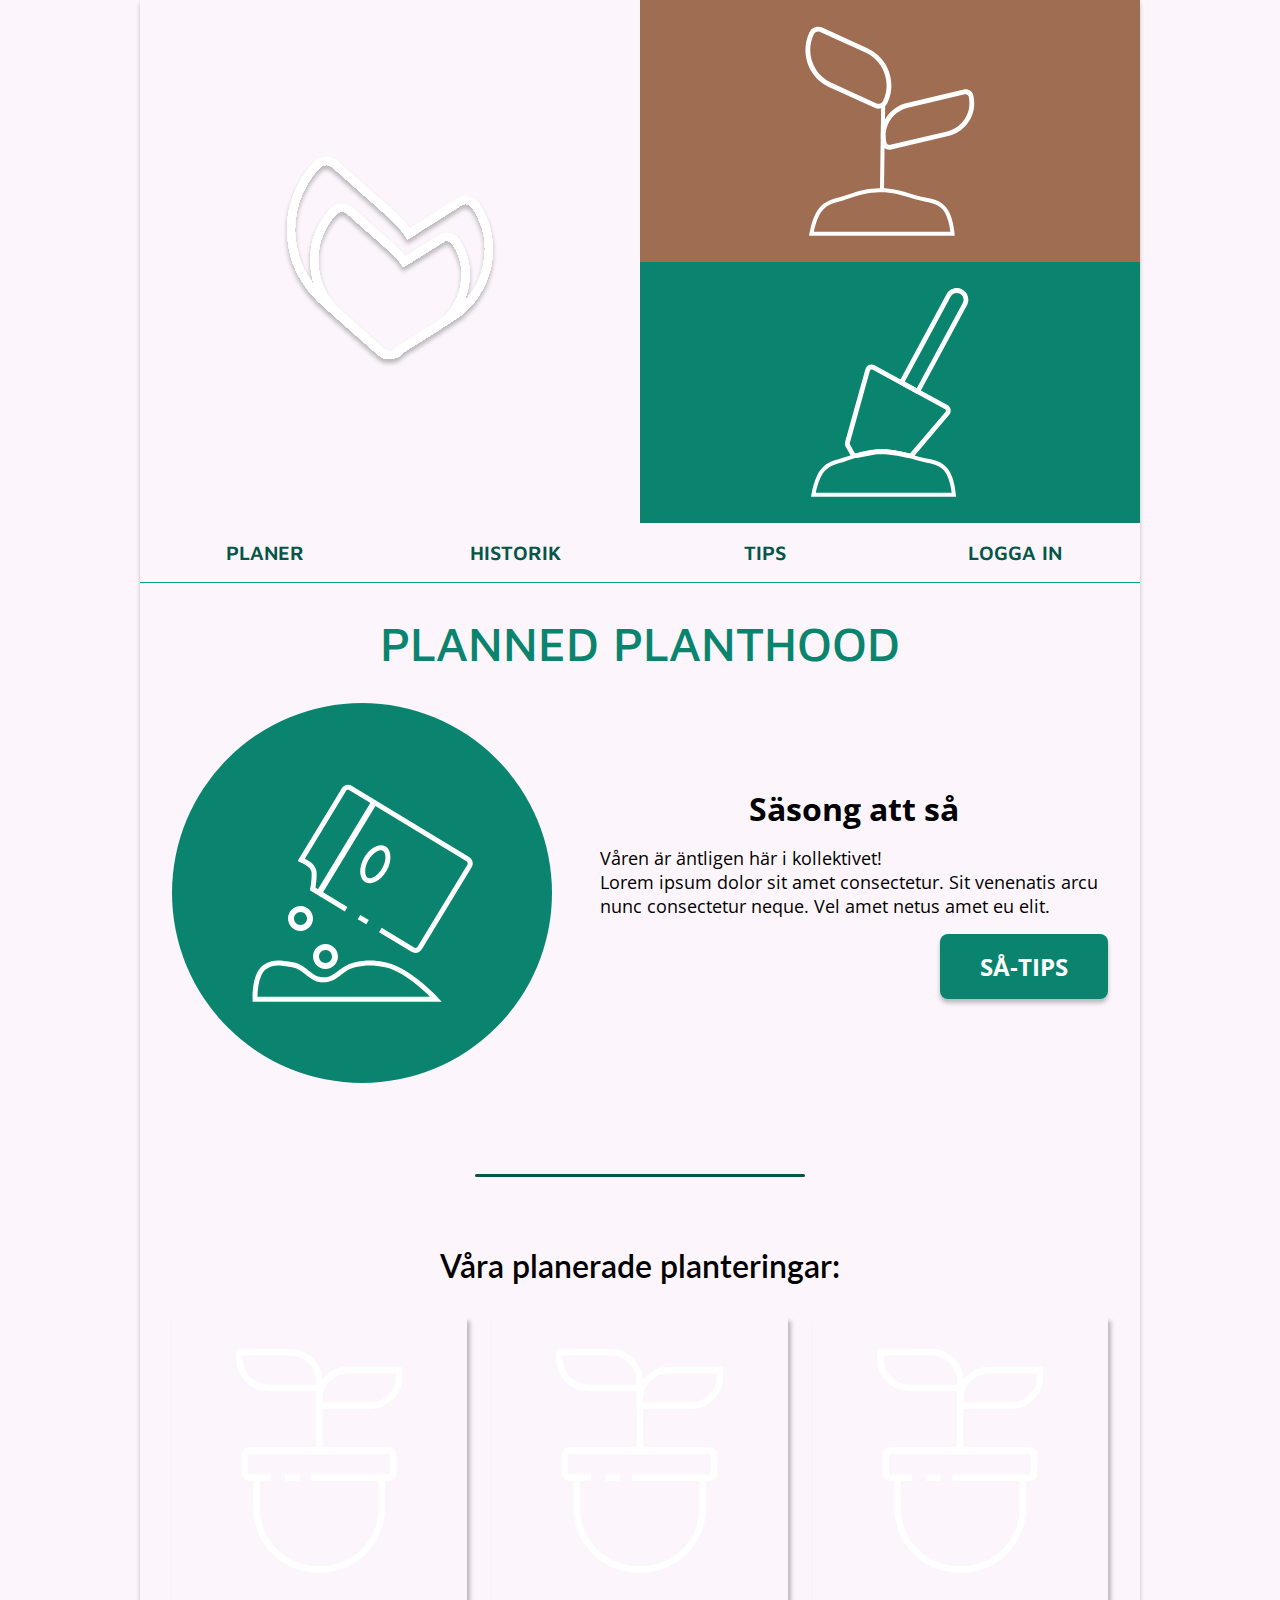
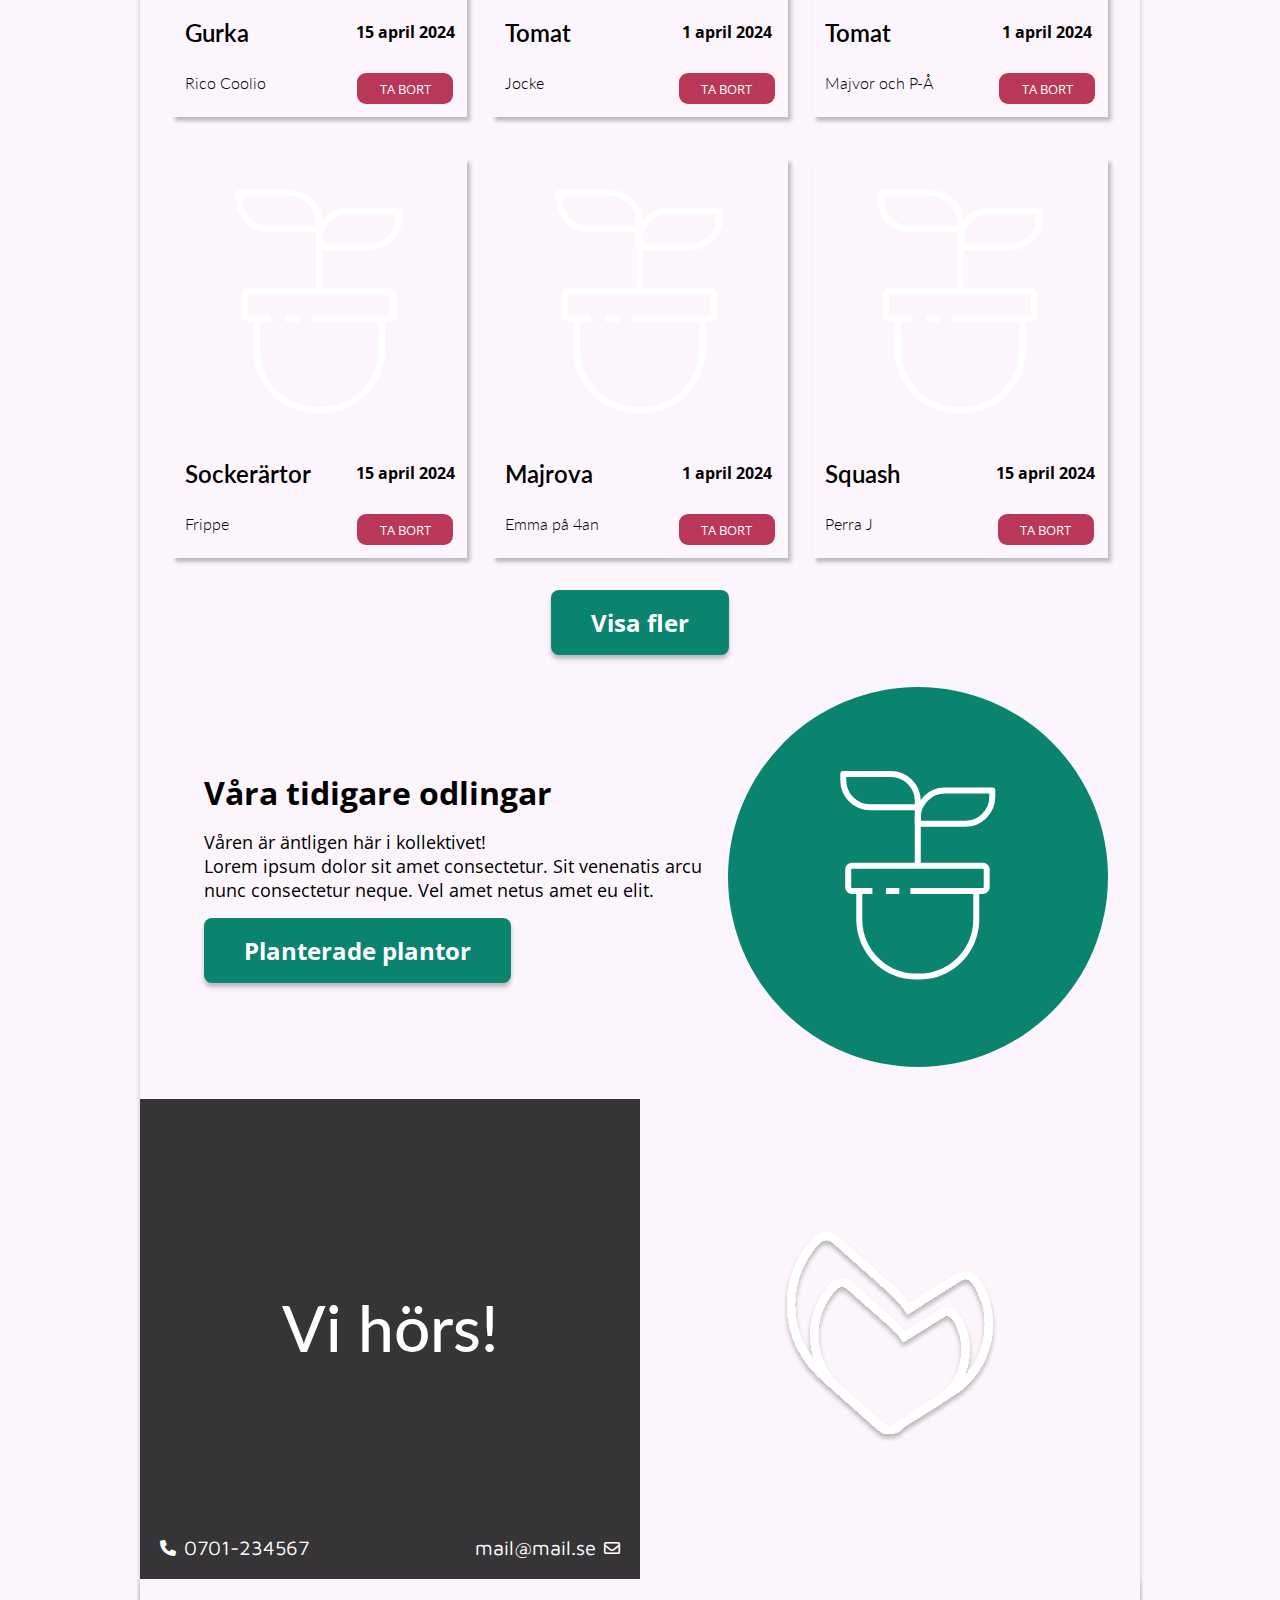
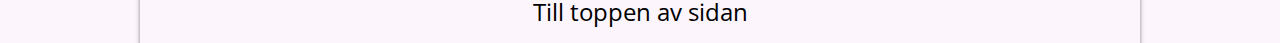
==== index.html @ 0d84484c "work done 12 nov" ====
<!DOCTYPE html>
<html lang="sv">
  <head>
    <meta charset="UTF-8" />
    <meta name="viewport" content="width=device-width, initial-scale=1.0" />
    <link rel="stylesheet" href="style.css">
    <link href="https://cdnjs.cloudflare.com/ajax/libs/font-awesome/6.0.0-beta3/css/all.min.css" rel="stylesheet">
    <link rel="preconnect" href="https://fonts.googleapis.com">
    <link rel="preconnect" href="https://fonts.gstatic.com" crossorigin>
    <link href="https://fonts.googleapis.com/css2?family=Maven+Pro:wght@400..900&family=Open+Sans:ital,wght@0,300..800;1,300..800&family=Roboto+Slab:wght@100..900&display=swap" rel="stylesheet">
    <title>Planned Planthood</title>
  </head>
  <body>
    <div class="wrapper">
      <header class="header">
        <figure class="header-img">
          <img src="assets/plannedplanthoodlogo.svg " alt="hjärta logo">
        </figure>
        <figure class="box-top">
          <img src="assets/seedling.svg" alt="planta logo">
        </figure>
        <figure class="box-bottom">
          <img src="assets/spade.svg" alt="Spade">
        </figure>
      </header>
      <nav class="navigation-menu">
        <a href="#">PLANER</a>
        <a href="#">HISTORIK</a>
        <a href="#">TIPS</a>
        <a href="#">LOGGA IN</a>
    </nav>
      <main class="main">
        <h1 class="main-h1">PLANNED PLANTHOOD</h1>
        <section class="top-main-box">
          <section class="circle-main">
            <figure class="top-main-figure">
              <img src="/assets/seedpackage.svg" alt="Frö paket">
            </figure>
          </section>
        <section class="top-main-text">
          <h2>Säsong att så</h2>
            <p>Våren är äntligen här i kollektivet!<br>
            Lorem ipsum dolor sit amet consectetur. Sit venenatis arcu nunc consectetur neque. Vel amet netus amet eu elit.</p>
            <button class="så-tips-btn">SÅ-TIPS</button>
        </section>
        </section>
        <hr>
        <h2>Våra planerade planteringar:</h2>
        <section class="grid-section">
          <figure class="grid-view-1">
            <figure class="plant-1">
              <img src="assets/plant.svg" alt="Gurka">
            </figure>
            <section class="text-container">
            <h3>Gurka</h3>
            <h4>15 april 2024</h4>
            <p>Rico Coolio</p>
            <button class="ta-bort-btn">TA BORT</button>
          </section>
          </figure>
          <figure class="grid-view-2">
            <figure class="plant-2">
              <img src="assets/plant.svg" alt="Tomater">
            </figure>
            <section class="text-container">
            <h3>Tomat</h3>
            <h4>1 april 2024</h4>
            <p>Jocke</p>
            <button class="ta-bort-btn">TA BORT</button>
            </section>
          </figure>
          <figure class="grid-view-3">
            <figure class="plant-3">
              <img src="assets/plant.svg" alt="Tomater">
            </figure>
            <section class="text-container">
            <h3>Tomat</h3>
            <h4>1 april 2024</h4>
            <p>Majvor och P-Å</p>
            <button class="ta-bort-btn">TA BORT</button>
            </section>
          </figure>
          <figure class="grid-view-4">
            <figure class="plant-4">
              <img src="assets/plant.svg" alt="Sockerärta">
            </figure>
            <section class="text-container">
            <h3>Sockerärtor</h3>
            <h4>15 april 2024</h4>
            <p>Frippe</p>
            <button class="ta-bort-btn">TA BORT</button>
            </section>
          </figure>
          <figure class="grid-view-5">
            <figure class="plant-5">
              <img src="assets/plant.svg" alt="Majrova">
            </figure>
            <section class="text-container">
            <h3>Majrova</h3>
            <h4>1 april 2024</h4>
            <p>Emma på 4an</p>
            <button class="ta-bort-btn">TA BORT</button>
            </section>
          </figure>
          <figure class="grid-view-6">
            <figure class="plant-6">
              <img src="assets/plant.svg" alt="Squash">
            </figure>
            <section class="text-container">
            <h3>Squash</h3>
            <h4>15 april 2024</h4>
            <p>Perra J</p>
            <button class="ta-bort-btn">TA BORT</button>
            </section>
          </figure>
        </section>
        <section class="show-more">
          <button class="visa-fler-btn">Visa fler</button>
        </section>
        <section class="bottom-main-box">
          <section class="bottom-main-text">
            <h2>Våra tidigare odlingar</h2>
              <p>Våren är äntligen här i kollektivet!<br>
              Lorem ipsum dolor sit amet consectetur. Sit venenatis arcu nunc consectetur neque. Vel amet netus amet eu elit.</p>
              <button class="planterade-plantor-btn">Planterade plantor</button>
          </section>
          <section class="circle-main">
            <figure class="bottom-main-figure">
              <img src="/assets/plant.svg" alt="Plant">
            </figure>
          </section>

        </section>
          <footer class="footer">
            <section class="footer-img">
              <article class="footer-left">
                <h2>Vi hörs!</h2>
                <article class="contact">
                <figure class="phone">
                  <i class="fa-solid fa-phone" style="color: #ffffff;"></i>
                  <p>0701-234567</p>
                </figure>
                <figure class="mail">
                <p>mail@mail.se</p>
                <i class="fa-regular fa-envelope"></i>
              </figure>
            </article>
            </article>
              <article class="footer-right">
                <img src="assets/plannedplanthoodlogo.svg" alt="Logotyp">
              </article>
            </section>
            <section class="footer-navigation">
              <a href="#">Till toppen av sidan</a>
            </section>
          </footer>
    </main>

    </div>
  </body>
</html>
---- style.css ----
@import url('https://fonts.googleapis.com/css2?family=Maven+Pro:wght@400..900&display=swap');
@import url('https://fonts.googleapis.com/css2?family=Maven+Pro:wght@400..900&family=Open+Sans:ital,wght@0,300..800;1,300..800&display=swap');
@import url('https://fonts.googleapis.com/css2?family=Lato:ital,wght@0,100;0,300;0,400;0,700;0,900;1,100;1,300;1,400;1,700;1,900&display=swap');

* {
    box-sizing: border-box;
    margin: 0;
    padding: 0;
}

body {
    background-color: #FCF6FC;
    height: 100vh;
    display: flex;
    justify-content: center;
    align-items: flex-start;

    /* border: 1px solid black; */
}

.wrapper {
    max-width: 1000px;
    width: 100%;
    box-shadow: 0px 4px 4px 0px #00000040;

    /* border: 2px solid blue; */
}

.header {
    display: grid;
    width: 100%;
    grid-template-columns: repeat(2, 1fr);
    grid-template-rows: auto auto;

    .box-bottom, .box-top, .header-img{
        display: flex;
        align-items: center;
        justify-content: center;
    }

    .header-img {
        background-image: url('https://images.unsplash.com/photo-1615671524701-9c3dde8fdaa0?q=80&w=2000&auto=format&fit=crop&ixlib=rb-4.0.3&ixid=M3wxMjA3fDB8MHxwaG90by1wYWdlfHx8fGVufDB8fHx8fA%3D%3D');
        background-size: cover;
        background-position: center;
        background-repeat: no-repeat;
        grid-column: 1/2;
        grid-row: 1/3;
    }
    .box-top {
        background-color: #9E6D52;
        grid-column: 2 / 3;
        grid-row: 1 / 2;

    }

    .box-bottom {
        background-color: #0A846E;
        grid-column: 2 / 3;
        grid-row: 2 / 3;
    }
    .box-top img, .box-bottom img{
        height: 80%;
    }

}

/* NAVIGATION MENY */
.navigation-menu {
    display: flex;
    list-style-type: none;
    font-family: 'Maven Pro', sans-serif;
    color: #055647;
    border-bottom: 1px solid #0f9e84;
    height: 3.75rem;
    align-items: center;
    font-size: 1.25rem;
    font-weight: 600;

    a {
        text-decoration: none;
        color: inherit;
        line-height: 3.75rem;
        text-align: center;
        width: 25%;
    }

    a:hover {
        background-color: #0f9e84;
        color: white;
    }

}



/* *****MAIN***** */

.main-h1{
    font-family: "Maven Pro", sans-serif;
    font-weight: 500;
    margin-top: 2rem;
    color: #0A846E;
    font-size: 3rem;
    text-align: center;
}

/* wrapper runt cirkel o text */
.top-main-box{
    margin: 2rem;
    width: auto;
    display: grid;
    grid-template-columns: 1fr 3fr;
    align-items: center;
    gap:1rem;
    max-width: 95%;

}

/* cirkel i main */
.circle-main{
    display: flex;
    align-items: center;
    justify-content: center;
    width: 380px;
    height: 380px;
    border-radius: 50%;
    background-color: #0A846E;
    overflow: hidden;
}

/* logo i cirkel */
.top-main-figure{
    height: 100%;
    display: flex;
    justify-content: center;
    align-items: center;
    width: 180px;
    height:auto;
}

/* text ruta i main */
.top-main-text{
    gap:1rem;
    margin-left: 2rem;
    display: flex;
    flex-direction: column;
    justify-content: center;
}

/* h2 text */
.top-main-text h2{
    font-size: 2rem;
    font-weight: 700;
    font-family: "Open Sans", sans-serif;
}

/* p text */
.top-main-text p{
    font-size: 1.1rem;
    font-family: "Open Sans", sans-serif;
}

/* knapp */
.så-tips-btn{
    font-family: "Open Sans", sans-serif;
    background-color: #0A846E;
    color: white;
    padding: 1rem 2.5rem;
    border-radius: 8px;
    border: none;
    font-size: 1.5rem;
    font-weight: 700;
    cursor: pointer;
    align-self: flex-end;
    box-shadow: 0px 4px 4px 0px #00000040;
}

.grid-section {
    display: grid;
    justify-content: center;
    grid-template-columns: repeat(3, 1fr);
    row-gap: 41px;
    column-gap: 25px;
    grid-template-rows: auto auto;
    padding: 2rem;

}

h2 {
    grid-column: 2/4;
    font-family: 'Lato', sans-serif;
    font-size: 2rem;
    font-weight: 600;
    text-align: center;
}

.grid-view-1, .grid-view-4 {
    grid-column: 1/2;
    display: flex;
    flex-direction: column;
    box-shadow: 3px 4px 4px 0px #00000040;
    height: 25rem;
}

.grid-view-2, .grid-view-5 {
    grid-column: 2/3;
    display: flex;
    flex-direction: column;
    box-shadow: 3px 4px 4px 0px #00000040;
    height: 25rem;
}

.grid-view-3, .grid-view-6 {
    grid-column: 3/4;
    display: flex;
    flex-direction: column;
    box-shadow: 3px 4px 4px 0px #00000040;
    height: 25rem;
}

.ta-bort-btn{
    background-color: #B93857;
    color: white;
    padding: .1rem .4rem;
    border-radius: 9px;
    border: none;
    margin:.8rem .8rem ;
}

.text-container {
    display: grid;
    grid-template-columns: 1fr 1fr;
    grid-template-rows: repeat(2, 1fr);


    h3 {
        font-family: 'Lato', sans-serif;
        font-size: 1.5rem;
        font-weight: 600;
        grid-column: 1/2;
        grid-row: 1;
        align-self: center;
        margin:.8rem .8rem;
        margin-right: 0;
    }

    p {
        font-family: 'Lato', sans-serif;
        font-size: 1rem;
        font-weight: 300;
        grid-column: 1/3;
        grid-row: 2;
        margin:.8rem .8rem;
        margin-right: 0;
    }

    h4 {
        grid-column: 3;
        grid-row: 1;
        font-family: 'Open Sans', sans-serif;
        font-size: 1rem;
        font-weight: bold;
        text-align: center;
        align-self: center;
        margin:.8rem .8rem ;

    }

    button {
        grid-column: 3;
        font-family: 'Open Sans', sans-serif;
        padding: 0.4rem 1.4rem;
        justify-self: center;
    }
}


.plant-1 {
    background-image: url(https://images.unsplash.com/photo-1518568403628-df55701ade9e?q=80&w=2940&auto=format&fit=crop&ixlib=rb-4.0.3&ixid=M3wxMjA3fDB8MHxwaG90by1wYWdlfHx8fGVufDB8fHx8fA%3D%3D);
    background-size: cover;
    background-position: center;
    background-repeat: no-repeat;
    height: 25rem;
    display: flex;
    align-items: center;
    justify-content: center;

    img {
        width: auto;
        height: 14rem;
    }
}

.plant-2 {
    background-image: url(https://images.unsplash.com/photo-1596199050105-6d5d32222916?q=80&w=2639&auto=format&fit=crop&ixlib=rb-4.0.3&ixid=M3wxMjA3fDB8MHxwaG90by1wYWdlfHx8fGVufDB8fHx8fA%3D%3D);
    background-size: cover;
    background-position: center;
    background-repeat: no-repeat;
    height: 25rem;
    display: flex;
    align-items: center;
    justify-content: center;

    img {
        width: auto;
        height: 14rem;
    }
}
.plant-3 {
    background-image: url(https://images.unsplash.com/photo-1565698228480-eec300c9679b?q=80&w=2806&auto=format&fit=crop&ixlib=rb-4.0.3&ixid=M3wxMjA3fDB8MHxwaG90by1wYWdlfHx8fGVufDB8fHx8fA%3D%3D);
    background-size: cover;
    background-position: center;
    background-repeat: no-repeat;
    height: 25rem;
    display: flex;
    align-items: center;
    justify-content: center;

    img {
        width: auto;
        height: 14rem;
    }
}
.plant-4 {
    background-image: url(https://images.unsplash.com/photo-1687878269804-63e8b50e3ddc?q=80&w=2940&auto=format&fit=crop&ixlib=rb-4.0.3&ixid=M3wxMjA3fDB8MHxwaG90by1wYWdlfHx8fGVufDB8fHx8fA%3D%3D);
    background-size: cover;
    background-position: center;
    background-repeat: no-repeat;
    height: 25rem;
    display: flex;
    align-items: center;
    justify-content: center;

    img {
        width: auto;
        height: 14rem;
    }
}
.plant-5 {
    background-image: url(https://images.unsplash.com/photo-1555447740-03e40562af94?q=80&w=2787&auto=format&fit=crop&ixlib=rb-4.0.3&ixid=M3wxMjA3fDB8MHxwaG90by1wYWdlfHx8fGVufDB8fHx8fA%3D%3D);
    background-size: cover;
    background-position: center;
    background-repeat: no-repeat;
    height: 25rem;
    display: flex;
    align-items: center;
    justify-content: center;

    img {
        width: auto;
        height: 14rem;
    }
}
.plant-6 {
    background-image: url(https://images.unsplash.com/photo-1627989230968-d0b8e2d1a398?q=80&w=2962&auto=format&fit=crop&ixlib=rb-4.0.3&ixid=M3wxMjA3fDB8MHxwaG90by1wYWdlfHx8fGVufDB8fHx8fA%3D%3D);
    background-size: cover;
    background-position: center;
    background-repeat: no-repeat;
    height: 25rem;
    display: flex;
    align-items: center;
    justify-content: center;

    img {
        width: auto;
        height: 14rem;
    }
}

.bottom-main-box{
    margin: 2rem;
    width: auto;
    display: grid;
    grid-template-columns: 3fr 1fr;
    align-items: center;
    gap:1rem;
    max-width: 95%;
}

.bottom-main-box > * {
    order: -1;
}

/* text ruta i main */
.bottom-main-text{
    gap:1rem;
    margin-left: 2rem;
    display: flex;
    flex-direction: column;
}

.planterade-plantor-btn {
        font-family: "Open Sans", sans-serif;
        background-color: #0A846E;
        color: white;
        padding: 1rem 2.5rem;
        border-radius: 8px;
        border: none;
        font-size: 1.5rem;
        font-weight: 700;
        cursor: pointer;
        align-self: flex-end;
        box-shadow: 0px 4px 4px 0px #00000040;
        align-self: flex-start;
}

/* h2 text */
.bottom-main-text h2{
    font-size: 2rem;
    font-weight: 700;
    font-family: "Open Sans", sans-serif;
    align-self: flex-start;
}

/* p text */
.bottom-main-text p{
    font-size: 1.1rem;
    font-family: "Open Sans", sans-serif;
}

hr {
    border: none;
    border-top: 3px solid #055647;
    width: 33%;
    margin: 91px auto 69px auto;
    border-radius: 999999px;
}

.visa-fler-btn {
    font-family: "Open Sans", sans-serif;
    background-color: #0A846E;
    color: white;
    padding: 1rem 2.5rem;
    border-radius: 8px;
    border: none;
    font-size: 1.5rem;
    font-weight: 700;
    cursor: pointer;
    box-shadow: 0px 4px 4px 0px #00000040;
}

.show-more {
    display: flex;
    justify-content: center;
}


/* ***FOOTER*** */


.footer-img {
    color: white;
    background-image: url('https://images.unsplash.com/photo-1586281010691-f9da4be5b1f7?q=80&w=2787&auto=format&fit=crop&ixlib=rb-4.0.3&ixid=M3wxMjA3fDB8MHxwaG90by1wYWdlfHx8fGVufDB8fHx8fA%3D%3D');
    background-size: cover;
    background-position: center;
    background-repeat: no-repeat;
    display: grid;
    grid-template-columns: 1fr 1fr;
    height: 30rem;
}

.footer-left {
    display: flex;
    flex-direction: column;
    align-items: center;
    justify-content: center;

    background-color: rgba(0, 0, 0, 0.79);
    padding: 20px;
    position: relative;
    font-family: 'Maven Pro';
}

.footer-left h2 {
    margin: 0;
    flex-grow: 1;
    display: flex;
    align-items: center;
    font-size: 64px;
    font-weight: 500;
    line-height: 75.2px;
}

.contact {
    display: flex;
    justify-content: space-between;
    gap: 8px;
    width: 100%;
    margin-top: auto;
}

.phone, .mail {
    display: flex;
    align-items: center;
    gap: 8px;
}

.phone i, .mail i {
    font-size: 1em;
    color: #ffffff;
}

.phone p, .mail p {
    margin: 0;
    font-size: 20px;
    font-weight: 400;
    color: #ffffff;
}

.footer-right {
    align-self: center;
    justify-self: center;
}

footer a {
    text-decoration: none;
    color: inherit;
    display: flex;
    justify-content: center;
    align-items: center;
    height: 4rem;
    font-size: 24px;
    font-family: 'Open Sans';
}

.footer-navigation {
    box-shadow: 0px 4px 4px 0px #00000040;
}



/* Allt är Nikkis fel */
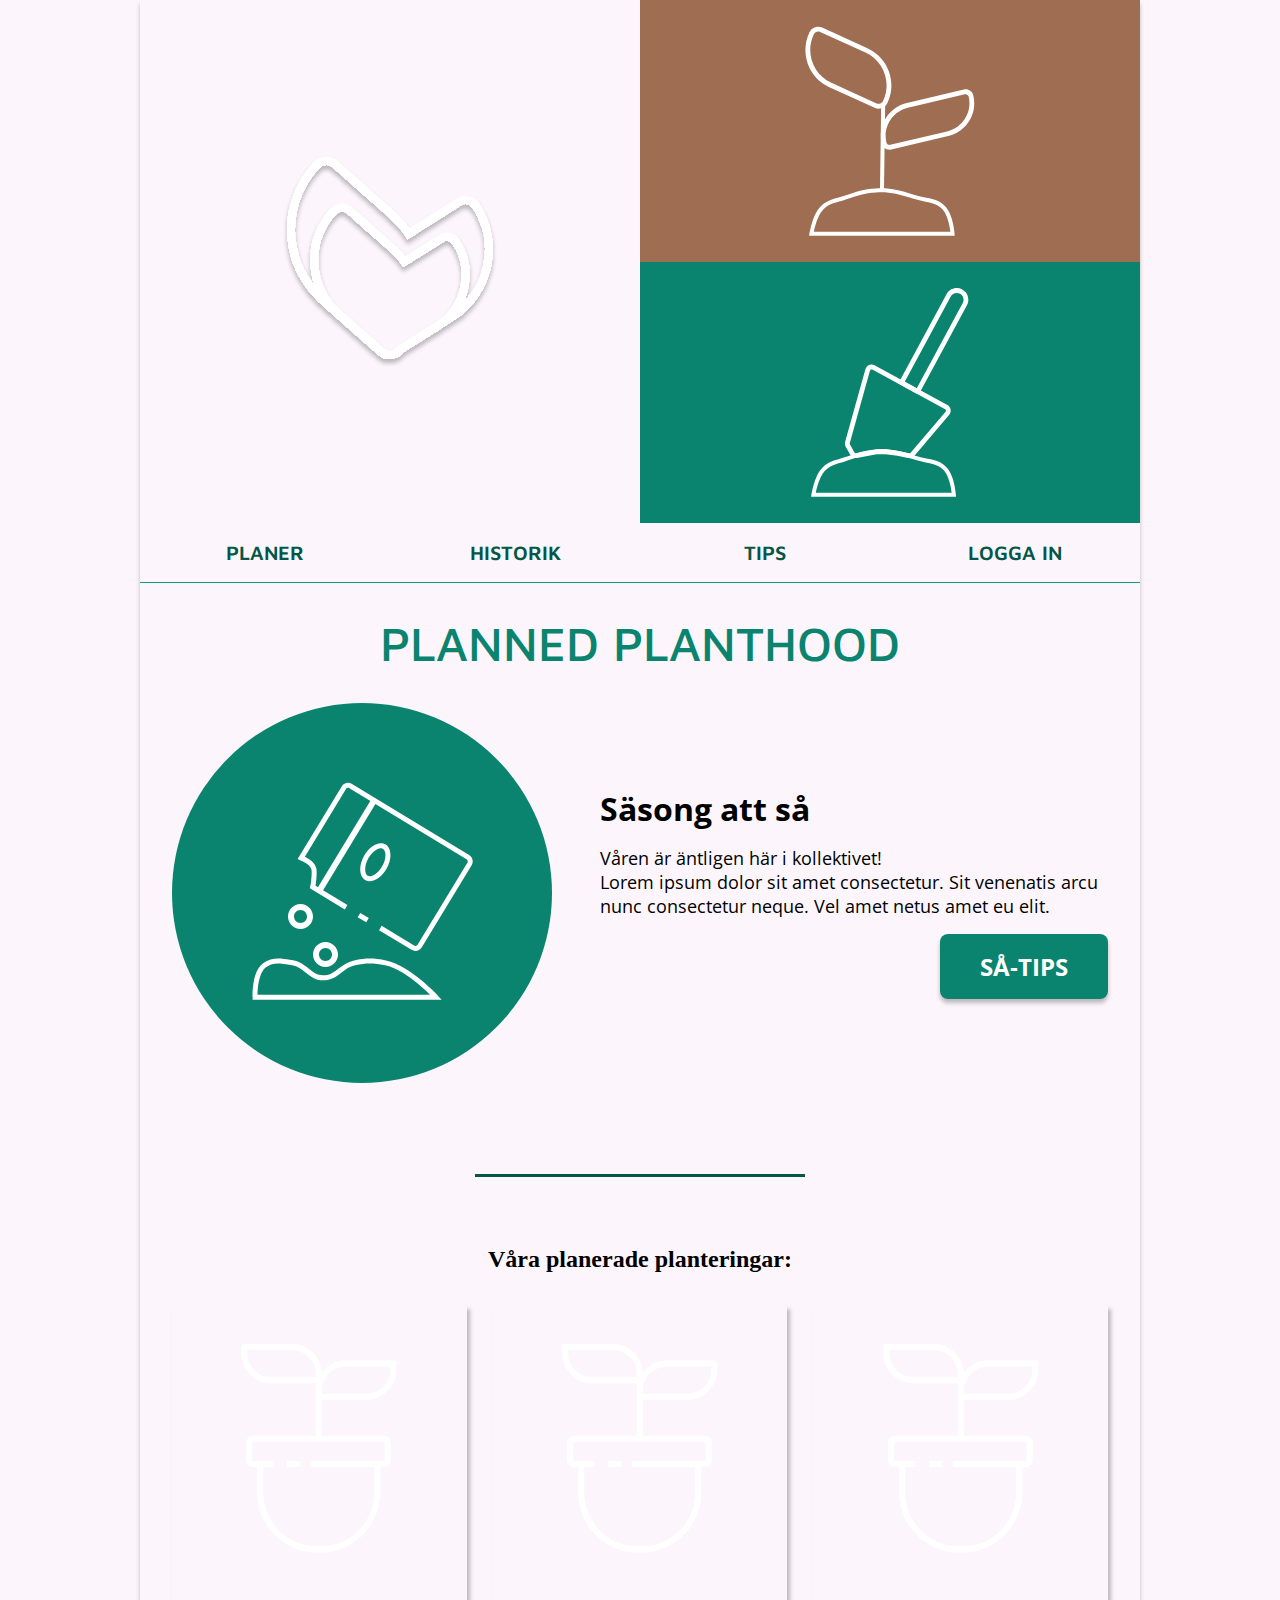
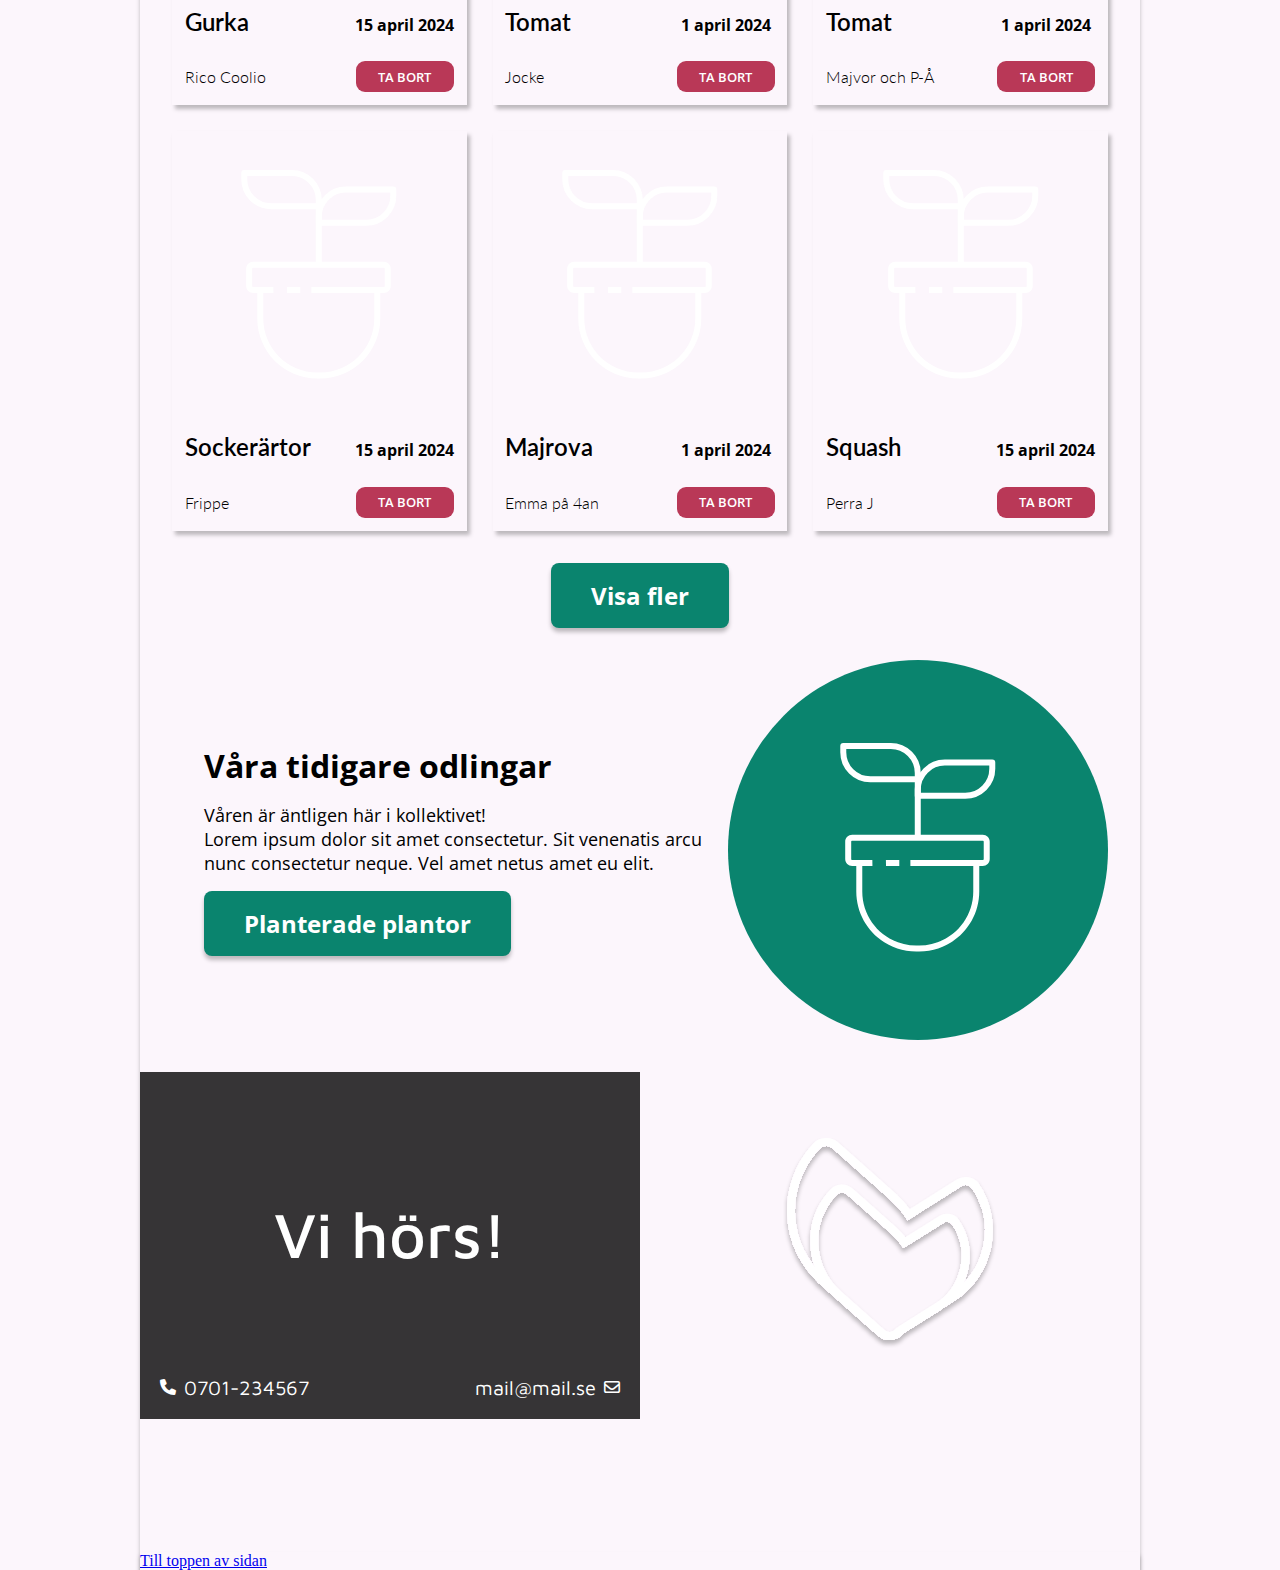
==== commit d61e5d80: "d" ====
--- a/index.html
+++ b/index.html
@@ -150,10 +150,10 @@
                 <img src="assets/plannedplanthoodlogo.svg" alt="Logotyp">
               </article>
             </section>
-            <section class="footer-navigation">
-              <a href="#">Till toppen av sidan</a>
-            </section>
           </footer>
+          <section class="footer-navigation">
+            <a href="#">Till toppen av sidan</a>
+          </section>
     </main>
 
     </div>
--- a/style.css
+++ b/style.css
@@ -1,6 +1,4 @@
-@import url('https://fonts.googleapis.com/css2?family=Maven+Pro:wght@400..900&display=swap');
-@import url('https://fonts.googleapis.com/css2?family=Maven+Pro:wght@400..900&family=Open+Sans:ital,wght@0,300..800;1,300..800&display=swap');
-@import url('https://fonts.googleapis.com/css2?family=Lato:ital,wght@0,100;0,300;0,400;0,700;0,900;1,100;1,300;1,400;1,700;1,900&display=swap');
+@import url('https://fonts.googleapis.com/css2?family=Maven+Pro:wght@400..900&family=Open+Sans:ital,wght@0,300..800;1,300..800&family=Lato:ital,wght@0,100;0,300;0,400;0,700;0,900;1,100;1,300;1,400;1,700;1,900&display=swap');
 
 * {
     box-sizing: border-box;
@@ -14,22 +12,20 @@
     display: flex;
     justify-content: center;
     align-items: flex-start;
-
-    /* border: 1px solid black; */
 }
 
 .wrapper {
     max-width: 1000px;
     width: 100%;
     box-shadow: 0px 4px 4px 0px #00000040;
-
-    /* border: 2px solid blue; */
-}
+}
+
+/* ****** HEADER ****** */
 
 .header {
     display: grid;
     width: 100%;
-    grid-template-columns: repeat(2, 1fr);
+    grid-template-columns: 1fr 1fr;
     grid-template-rows: auto auto;
 
     .box-bottom, .box-top, .header-img{
@@ -43,31 +39,27 @@
         background-size: cover;
         background-position: center;
         background-repeat: no-repeat;
-        grid-column: 1/2;
+        grid-column: 1;
         grid-row: 1/3;
     }
     .box-top {
         background-color: #9E6D52;
-        grid-column: 2 / 3;
-        grid-row: 1 / 2;
-
+        grid-column: 2;
     }
 
     .box-bottom {
         background-color: #0A846E;
-        grid-column: 2 / 3;
-        grid-row: 2 / 3;
+        grid-column: 2;
     }
     .box-top img, .box-bottom img{
         height: 80%;
     }
-
-}
-
-/* NAVIGATION MENY */
+}
+
+/* ****** NAVIGATION MENY ****** */
 .navigation-menu {
     display: flex;
-    list-style-type: none;
+    list-style: none;
     font-family: 'Maven Pro', sans-serif;
     color: #055647;
     border-bottom: 1px solid #0f9e84;
@@ -75,6 +67,7 @@
     align-items: center;
     font-size: 1.25rem;
     font-weight: 600;
+    justify-content: space-around;
 
     a {
         text-decoration: none;
@@ -91,9 +84,7 @@
 
 }
 
-
-
-/* *****MAIN***** */
+/* ****** MAIN ****** */
 
 .main-h1{
     font-family: "Maven Pro", sans-serif;
@@ -105,19 +96,21 @@
 }
 
 /* wrapper runt cirkel o text */
-.top-main-box{
+.top-main-box, .bottom-main-box {
     margin: 2rem;
     width: auto;
     display: grid;
-    grid-template-columns: 1fr 3fr;
-    align-items: center;
     gap:1rem;
     max-width: 95%;
-
+}
+
+.top-main-box {
+    grid-template-columns: 1fr 2fr;
+    align-items: center;
 }
 
 /* cirkel i main */
-.circle-main{
+.circle-main {
     display: flex;
     align-items: center;
     justify-content: center;
@@ -128,284 +121,16 @@
     overflow: hidden;
 }
 
-/* logo i cirkel */
-.top-main-figure{
-    height: 100%;
-    display: flex;
-    justify-content: center;
-    align-items: center;
-    width: 180px;
-    height:auto;
-}
-
 /* text ruta i main */
-.top-main-text{
+.top-main-text, .bottom-main-text {
     gap:1rem;
     margin-left: 2rem;
     display: flex;
     flex-direction: column;
-    justify-content: center;
 }
 
 /* h2 text */
-.top-main-text h2{
-    font-size: 2rem;
-    font-weight: 700;
-    font-family: "Open Sans", sans-serif;
-}
-
-/* p text */
-.top-main-text p{
-    font-size: 1.1rem;
-    font-family: "Open Sans", sans-serif;
-}
-
-/* knapp */
-.så-tips-btn{
-    font-family: "Open Sans", sans-serif;
-    background-color: #0A846E;
-    color: white;
-    padding: 1rem 2.5rem;
-    border-radius: 8px;
-    border: none;
-    font-size: 1.5rem;
-    font-weight: 700;
-    cursor: pointer;
-    align-self: flex-end;
-    box-shadow: 0px 4px 4px 0px #00000040;
-}
-
-.grid-section {
-    display: grid;
-    justify-content: center;
-    grid-template-columns: repeat(3, 1fr);
-    row-gap: 41px;
-    column-gap: 25px;
-    grid-template-rows: auto auto;
-    padding: 2rem;
-
-}
-
-h2 {
-    grid-column: 2/4;
-    font-family: 'Lato', sans-serif;
-    font-size: 2rem;
-    font-weight: 600;
-    text-align: center;
-}
-
-.grid-view-1, .grid-view-4 {
-    grid-column: 1/2;
-    display: flex;
-    flex-direction: column;
-    box-shadow: 3px 4px 4px 0px #00000040;
-    height: 25rem;
-}
-
-.grid-view-2, .grid-view-5 {
-    grid-column: 2/3;
-    display: flex;
-    flex-direction: column;
-    box-shadow: 3px 4px 4px 0px #00000040;
-    height: 25rem;
-}
-
-.grid-view-3, .grid-view-6 {
-    grid-column: 3/4;
-    display: flex;
-    flex-direction: column;
-    box-shadow: 3px 4px 4px 0px #00000040;
-    height: 25rem;
-}
-
-.ta-bort-btn{
-    background-color: #B93857;
-    color: white;
-    padding: .1rem .4rem;
-    border-radius: 9px;
-    border: none;
-    margin:.8rem .8rem ;
-}
-
-.text-container {
-    display: grid;
-    grid-template-columns: 1fr 1fr;
-    grid-template-rows: repeat(2, 1fr);
-
-
-    h3 {
-        font-family: 'Lato', sans-serif;
-        font-size: 1.5rem;
-        font-weight: 600;
-        grid-column: 1/2;
-        grid-row: 1;
-        align-self: center;
-        margin:.8rem .8rem;
-        margin-right: 0;
-    }
-
-    p {
-        font-family: 'Lato', sans-serif;
-        font-size: 1rem;
-        font-weight: 300;
-        grid-column: 1/3;
-        grid-row: 2;
-        margin:.8rem .8rem;
-        margin-right: 0;
-    }
-
-    h4 {
-        grid-column: 3;
-        grid-row: 1;
-        font-family: 'Open Sans', sans-serif;
-        font-size: 1rem;
-        font-weight: bold;
-        text-align: center;
-        align-self: center;
-        margin:.8rem .8rem ;
-
-    }
-
-    button {
-        grid-column: 3;
-        font-family: 'Open Sans', sans-serif;
-        padding: 0.4rem 1.4rem;
-        justify-self: center;
-    }
-}
-
-
-.plant-1 {
-    background-image: url(https://images.unsplash.com/photo-1518568403628-df55701ade9e?q=80&w=2940&auto=format&fit=crop&ixlib=rb-4.0.3&ixid=M3wxMjA3fDB8MHxwaG90by1wYWdlfHx8fGVufDB8fHx8fA%3D%3D);
-    background-size: cover;
-    background-position: center;
-    background-repeat: no-repeat;
-    height: 25rem;
-    display: flex;
-    align-items: center;
-    justify-content: center;
-
-    img {
-        width: auto;
-        height: 14rem;
-    }
-}
-
-.plant-2 {
-    background-image: url(https://images.unsplash.com/photo-1596199050105-6d5d32222916?q=80&w=2639&auto=format&fit=crop&ixlib=rb-4.0.3&ixid=M3wxMjA3fDB8MHxwaG90by1wYWdlfHx8fGVufDB8fHx8fA%3D%3D);
-    background-size: cover;
-    background-position: center;
-    background-repeat: no-repeat;
-    height: 25rem;
-    display: flex;
-    align-items: center;
-    justify-content: center;
-
-    img {
-        width: auto;
-        height: 14rem;
-    }
-}
-.plant-3 {
-    background-image: url(https://images.unsplash.com/photo-1565698228480-eec300c9679b?q=80&w=2806&auto=format&fit=crop&ixlib=rb-4.0.3&ixid=M3wxMjA3fDB8MHxwaG90by1wYWdlfHx8fGVufDB8fHx8fA%3D%3D);
-    background-size: cover;
-    background-position: center;
-    background-repeat: no-repeat;
-    height: 25rem;
-    display: flex;
-    align-items: center;
-    justify-content: center;
-
-    img {
-        width: auto;
-        height: 14rem;
-    }
-}
-.plant-4 {
-    background-image: url(https://images.unsplash.com/photo-1687878269804-63e8b50e3ddc?q=80&w=2940&auto=format&fit=crop&ixlib=rb-4.0.3&ixid=M3wxMjA3fDB8MHxwaG90by1wYWdlfHx8fGVufDB8fHx8fA%3D%3D);
-    background-size: cover;
-    background-position: center;
-    background-repeat: no-repeat;
-    height: 25rem;
-    display: flex;
-    align-items: center;
-    justify-content: center;
-
-    img {
-        width: auto;
-        height: 14rem;
-    }
-}
-.plant-5 {
-    background-image: url(https://images.unsplash.com/photo-1555447740-03e40562af94?q=80&w=2787&auto=format&fit=crop&ixlib=rb-4.0.3&ixid=M3wxMjA3fDB8MHxwaG90by1wYWdlfHx8fGVufDB8fHx8fA%3D%3D);
-    background-size: cover;
-    background-position: center;
-    background-repeat: no-repeat;
-    height: 25rem;
-    display: flex;
-    align-items: center;
-    justify-content: center;
-
-    img {
-        width: auto;
-        height: 14rem;
-    }
-}
-.plant-6 {
-    background-image: url(https://images.unsplash.com/photo-1627989230968-d0b8e2d1a398?q=80&w=2962&auto=format&fit=crop&ixlib=rb-4.0.3&ixid=M3wxMjA3fDB8MHxwaG90by1wYWdlfHx8fGVufDB8fHx8fA%3D%3D);
-    background-size: cover;
-    background-position: center;
-    background-repeat: no-repeat;
-    height: 25rem;
-    display: flex;
-    align-items: center;
-    justify-content: center;
-
-    img {
-        width: auto;
-        height: 14rem;
-    }
-}
-
-.bottom-main-box{
-    margin: 2rem;
-    width: auto;
-    display: grid;
-    grid-template-columns: 3fr 1fr;
-    align-items: center;
-    gap:1rem;
-    max-width: 95%;
-}
-
-.bottom-main-box > * {
-    order: -1;
-}
-
-/* text ruta i main */
-.bottom-main-text{
-    gap:1rem;
-    margin-left: 2rem;
-    display: flex;
-    flex-direction: column;
-}
-
-.planterade-plantor-btn {
-        font-family: "Open Sans", sans-serif;
-        background-color: #0A846E;
-        color: white;
-        padding: 1rem 2.5rem;
-        border-radius: 8px;
-        border: none;
-        font-size: 1.5rem;
-        font-weight: 700;
-        cursor: pointer;
-        align-self: flex-end;
-        box-shadow: 0px 4px 4px 0px #00000040;
-        align-self: flex-start;
-}
-
-/* h2 text */
-.bottom-main-text h2{
+.top-main-text h2, .bottom-main-text h2 {
     font-size: 2rem;
     font-weight: 700;
     font-family: "Open Sans", sans-serif;
@@ -413,20 +138,13 @@
 }
 
 /* p text */
-.bottom-main-text p{
+.top-main-text p, .bottom-main-text p {
     font-size: 1.1rem;
     font-family: "Open Sans", sans-serif;
 }
 
-hr {
-    border: none;
-    border-top: 3px solid #055647;
-    width: 33%;
-    margin: 91px auto 69px auto;
-    border-radius: 999999px;
-}
-
-.visa-fler-btn {
+/* Gemensam styling för gröna knappar */
+.så-tips-btn, .visa-fler-btn, .planterade-plantor-btn {
     font-family: "Open Sans", sans-serif;
     background-color: #0A846E;
     color: white;
@@ -439,15 +157,160 @@
     box-shadow: 0px 4px 4px 0px #00000040;
 }
 
-.show-more {
-    display: flex;
-    justify-content: center;
-}
-
+/* Individuell styling för gröna knappar */
+
+.så-tips-btn {
+    align-self: flex-end;
+}
+
+.planterade-plantor-btn {
+    align-self: flex-start;
+}
+
+.show-more { /* Centrerar "Visa fler" */
+    display: flex;
+    justify-content: center;
+}
+
+/* Styling för "plantkorten" */
+
+.grid-section {
+    display: grid;
+    justify-content: center;
+    grid-template-columns: repeat(3, 1fr);
+    gap: 1.6rem;
+    padding: 2rem;
+}
+
+.grid-section h2 {
+    grid-column: 2/4;
+    font-family: 'Lato', sans-serif;
+    font-size: 2rem;
+    font-weight: 600;
+    text-align: center;
+}
+
+.grid-view-1,.grid-view-2,.grid-view-3,
+.grid-view-4,.grid-view-5,.grid-view-6 {
+    display: flex;
+    flex-direction: column;
+    box-shadow: 3px 4px 4px 0px #00000040;
+    max-height: 25rem;
+}
+
+.ta-bort-btn{
+    background-color: #B93857;
+    color: white;
+    padding: .1rem .4rem;
+    border-radius: 9px;
+    border: none;
+    margin:.8rem .8rem ;
+    cursor: pointer;
+}
+
+.ta-bort-btn:hover{
+    background-color: #7e192f;
+    color: white;
+
+}
+
+.text-container {
+    display: grid;
+    grid-template-columns: 1fr 1fr;
+    grid-template-rows: repeat(2, 1fr);
+    
+
+    h3 {
+        font-family: 'Lato', sans-serif;
+        font-size: 1.5rem;
+        font-weight: 600;
+        grid-column: 1/2;
+        grid-row: 1;
+        align-self: flex-end;
+        margin:.8rem .8rem;
+        margin-right: 0;
+    }
+
+    p {
+        grid-column: 1/3;
+        grid-row: 2;
+        font-family: 'Lato', sans-serif;
+        font-size: 1rem;
+        font-weight: 300;
+        margin:.8rem .8rem;
+        margin-right: 0;
+        align-self: center;
+    }
+
+    h4 {
+        grid-column: 3;
+        grid-row: 1;
+        font-family: 'Open Sans', sans-serif;
+        font-size: 1rem;
+        font-weight: bold;
+        text-align: center;
+        align-self: flex-end;
+        margin:.8rem .8rem ;
+
+    }
+
+    button {
+        grid-column: 3;
+        font-family: 'Open Sans', sans-serif;
+        padding: 0.4rem 1.4rem;
+        justify-self: center;
+        font-weight: 600;
+    }
+}
+
+/* Bakgrundsbilder */
+.plant-1 {
+background-image: url(https://images.unsplash.com/photo-1518568403628-df55701ade9e?q=80&w=2940&auto=format&fit=crop&ixlib=rb-4.0.3&ixid=M3wxMjA3fDB8MHxwaG90by1wYWdlfHx8fGVufDB8fHx8fA%3D%3D);
+}
+.plant-2 {
+    background-image: url(https://images.unsplash.com/photo-1596199050105-6d5d32222916?q=80&w=2639&auto=format&fit=crop&ixlib=rb-4.0.3&ixid=M3wxMjA3fDB8MHxwaG90by1wYWdlfHx8fGVufDB8fHx8fA%3D%3D);
+}
+.plant-3 {
+    background-image: url(https://images.unsplash.com/photo-1565698228480-eec300c9679b?q=80&w=2806&auto=format&fit=crop&ixlib=rb-4.0.3&ixid=M3wxMjA3fDB8MHxwaG90by1wYWdlfHx8fGVufDB8fHx8fA%3D%3D);
+}
+.plant-4 {
+    background-image: url(https://images.unsplash.com/photo-1687878269804-63e8b50e3ddc?q=80&w=2940&auto=format&fit=crop&ixlib=rb-4.0.3&ixid=M3wxMjA3fDB8MHxwaG90by1wYWdlfHx8fGVufDB8fHx8fA%3D%3D);
+}
+.plant-5 {
+    background-image: url(https://images.unsplash.com/photo-1555447740-03e40562af94?q=80&w=2787&auto=format&fit=crop&ixlib=rb-4.0.3&ixid=M3wxMjA3fDB8MHxwaG90by1wYWdlfHx8fGVufDB8fHx8fA%3D%3D);
+}
+.plant-6 {
+    background-image: url(https://images.unsplash.com/photo-1627989230968-d0b8e2d1a398?q=80&w=2962&auto=format&fit=crop&ixlib=rb-4.0.3&ixid=M3wxMjA3fDB8MHxwaG90by1wYWdlfHx8fGVufDB8fHx8fA%3D%3D);
+}
+
+/* Styling på korten */
+.plant-1, .plant-2, .plant-3, .plant-4, .plant-5, .plant-6 {
+    height: 25rem;
+    display: flex;
+    align-items: center;
+    justify-content: center;
+    background-size: cover;
+    background-position: center;
+    background-repeat: no-repeat;
+}
+
+.bottom-main-box{
+    grid-template-columns: 2fr 1fr;
+    align-items: center;
+}
+
+/* Nikkis sjukt fräna streck */
+
+hr {
+    border: none;
+    border-top: 3px solid #055647;
+    max-width: 33%;
+    min-width: 18rem;
+    margin: 91px auto 69px auto;
+    height: 3px;
+}
 
 /* ***FOOTER*** */
-
-
 .footer-img {
     color: white;
     background-image: url('https://images.unsplash.com/photo-1586281010691-f9da4be5b1f7?q=80&w=2787&auto=format&fit=crop&ixlib=rb-4.0.3&ixid=M3wxMjA3fDB8MHxwaG90by1wYWdlfHx8fGVufDB8fHx8fA%3D%3D');
@@ -456,6 +319,7 @@
     background-repeat: no-repeat;
     display: grid;
     grid-template-columns: 1fr 1fr;
+    grid-template-rows: auto auto;
     height: 30rem;
 }
 
@@ -464,7 +328,6 @@
     flex-direction: column;
     align-items: center;
     justify-content: center;
-
     background-color: rgba(0, 0, 0, 0.79);
     padding: 20px;
     position: relative;
@@ -527,6 +390,107 @@
     box-shadow: 0px 4px 4px 0px #00000040;
 }
 
-
-
-/* Allt är Nikkis fel */+/* Våra planerade planteringar centrerad */
+h2{
+    text-align: center;
+}
+/* MEDIA QUERIES */
+
+@media screen and (max-width: 600px) {
+   /* Header */
+    .header {
+        grid-template-columns: 1fr 1fr;
+        grid-template-rows: 2.5fr 1fr;
+    }
+    .header .header-img{
+        grid-column: 1 / 3;
+        grid-row: 1;
+        
+    }
+    .header .box-top{
+        grid-column: 1;
+        grid-row: 2;
+
+        img {
+            height: 70%;
+        }
+    }
+    .header .box-bottom{
+        grid-column: 2;
+        grid-row: 2;
+    }
+
+    /* Nav */
+    .navigation-menu {
+        display: none;
+    }
+
+    .top-main-box, .bottom-main-box, .footer-img {
+        display: flex;
+        flex-direction: column-reverse;
+        text-align: center;
+    }
+    .top-main-text h2, .bottom-main-text h2{
+        align-self: center;
+    }
+
+    .så-tips-btn, .planterade-plantor-btn {
+        align-self: center;
+    }
+
+    .grid-section {
+        grid-template-columns: repeat(2, 1fr);
+        padding: 1rem;
+        gap: 1rem;
+
+        img {
+            height: 0%;
+        }
+        
+        h4, p {
+            font-size: 1rem;
+        }
+        h3 {
+            font-size: 1.3rem;
+        }
+
+        button {
+            display: none;
+        }
+    }
+
+.grid-view-1,.grid-view-2,.grid-view-3,
+.grid-view-4,.grid-view-5,.grid-view-6 {
+    max-height: 20rem;
+}
+
+.main-h1 {
+    font-size: 2rem;
+}
+
+.top-main-text h2, .bottom-main-text h2 {
+    font-size: 1.5rem;
+}
+
+.så-tips-btn, .visa-fler-btn, .planterade-plantor-btn {
+    padding: 0.5rem 1.7rem;
+    border-radius: 12px;
+    margin: 1.5rem 0;
+}
+
+.bottom-main-box {
+    row-gap: 3rem;
+}
+
+.footer-img {
+    grid-template-columns: 1fr;
+
+    .footer-right {
+        grid-row: 1;
+    }
+
+    .footer-left {
+        grid-row: 2;
+    }
+}
+}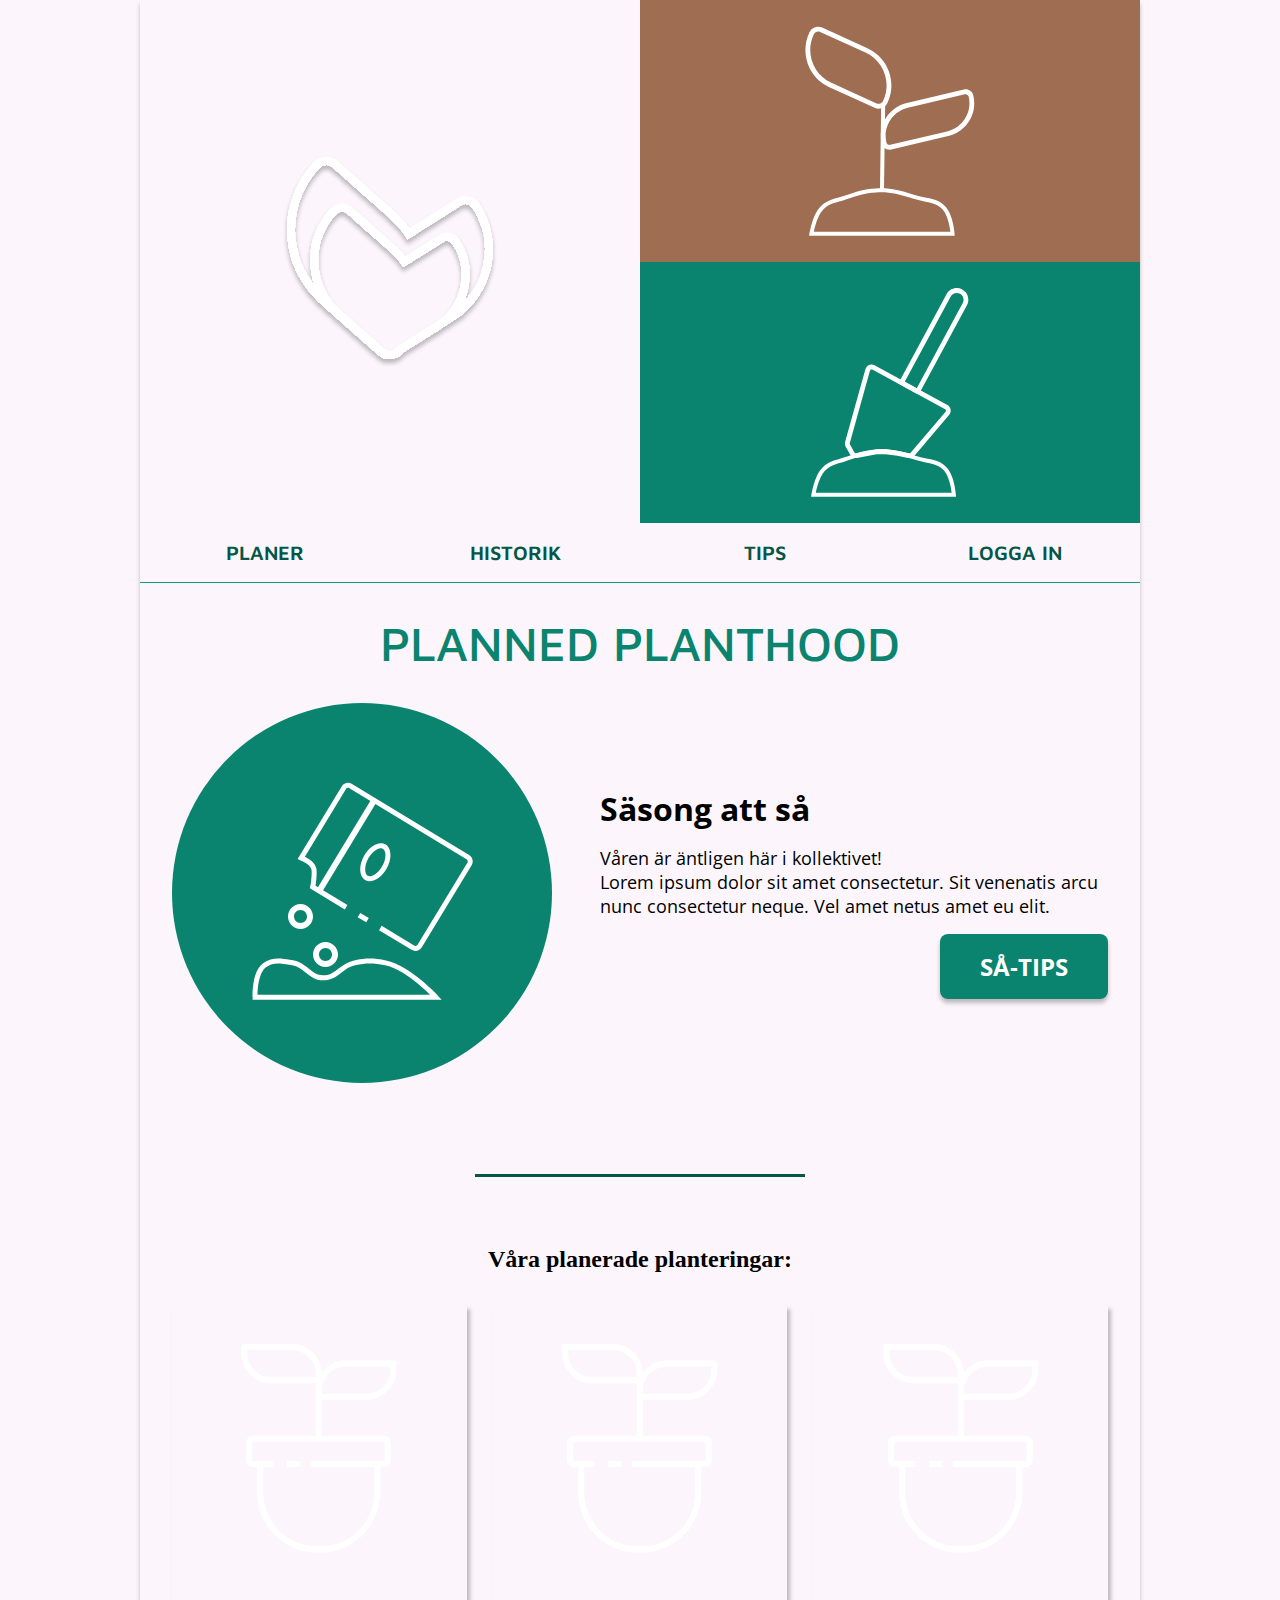
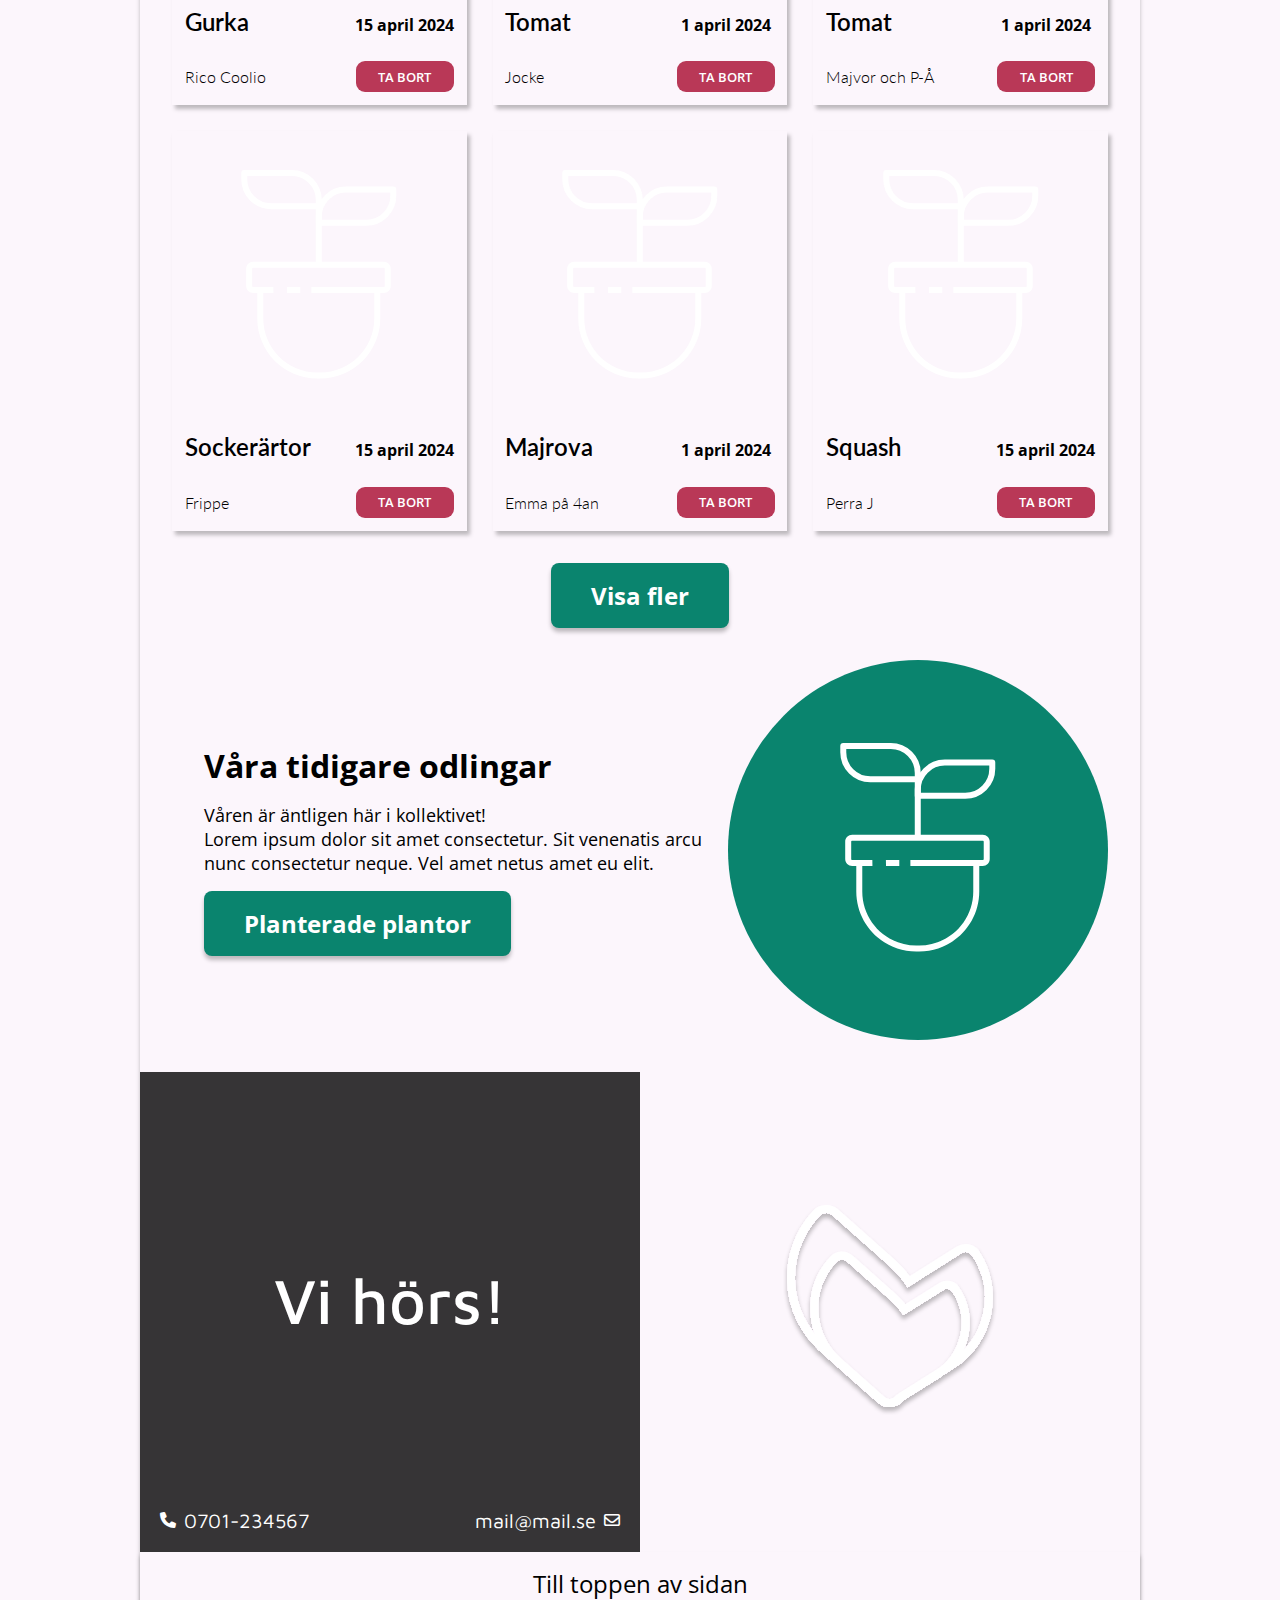
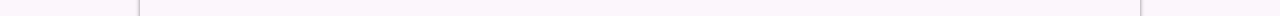
==== commit e7f1bf77: "Update" ====
--- a/index.html
+++ b/index.html
@@ -150,10 +150,10 @@
                 <img src="assets/plannedplanthoodlogo.svg" alt="Logotyp">
               </article>
             </section>
+            <section class="footer-navigation">
+              <a href="#">Till toppen av sidan</a>
+            </section>
           </footer>
-          <section class="footer-navigation">
-            <a href="#">Till toppen av sidan</a>
-          </section>
     </main>
 
     </div>
--- a/style.css
+++ b/style.css
@@ -319,7 +319,6 @@
     background-repeat: no-repeat;
     display: grid;
     grid-template-columns: 1fr 1fr;
-    grid-template-rows: auto auto;
     height: 30rem;
 }
 
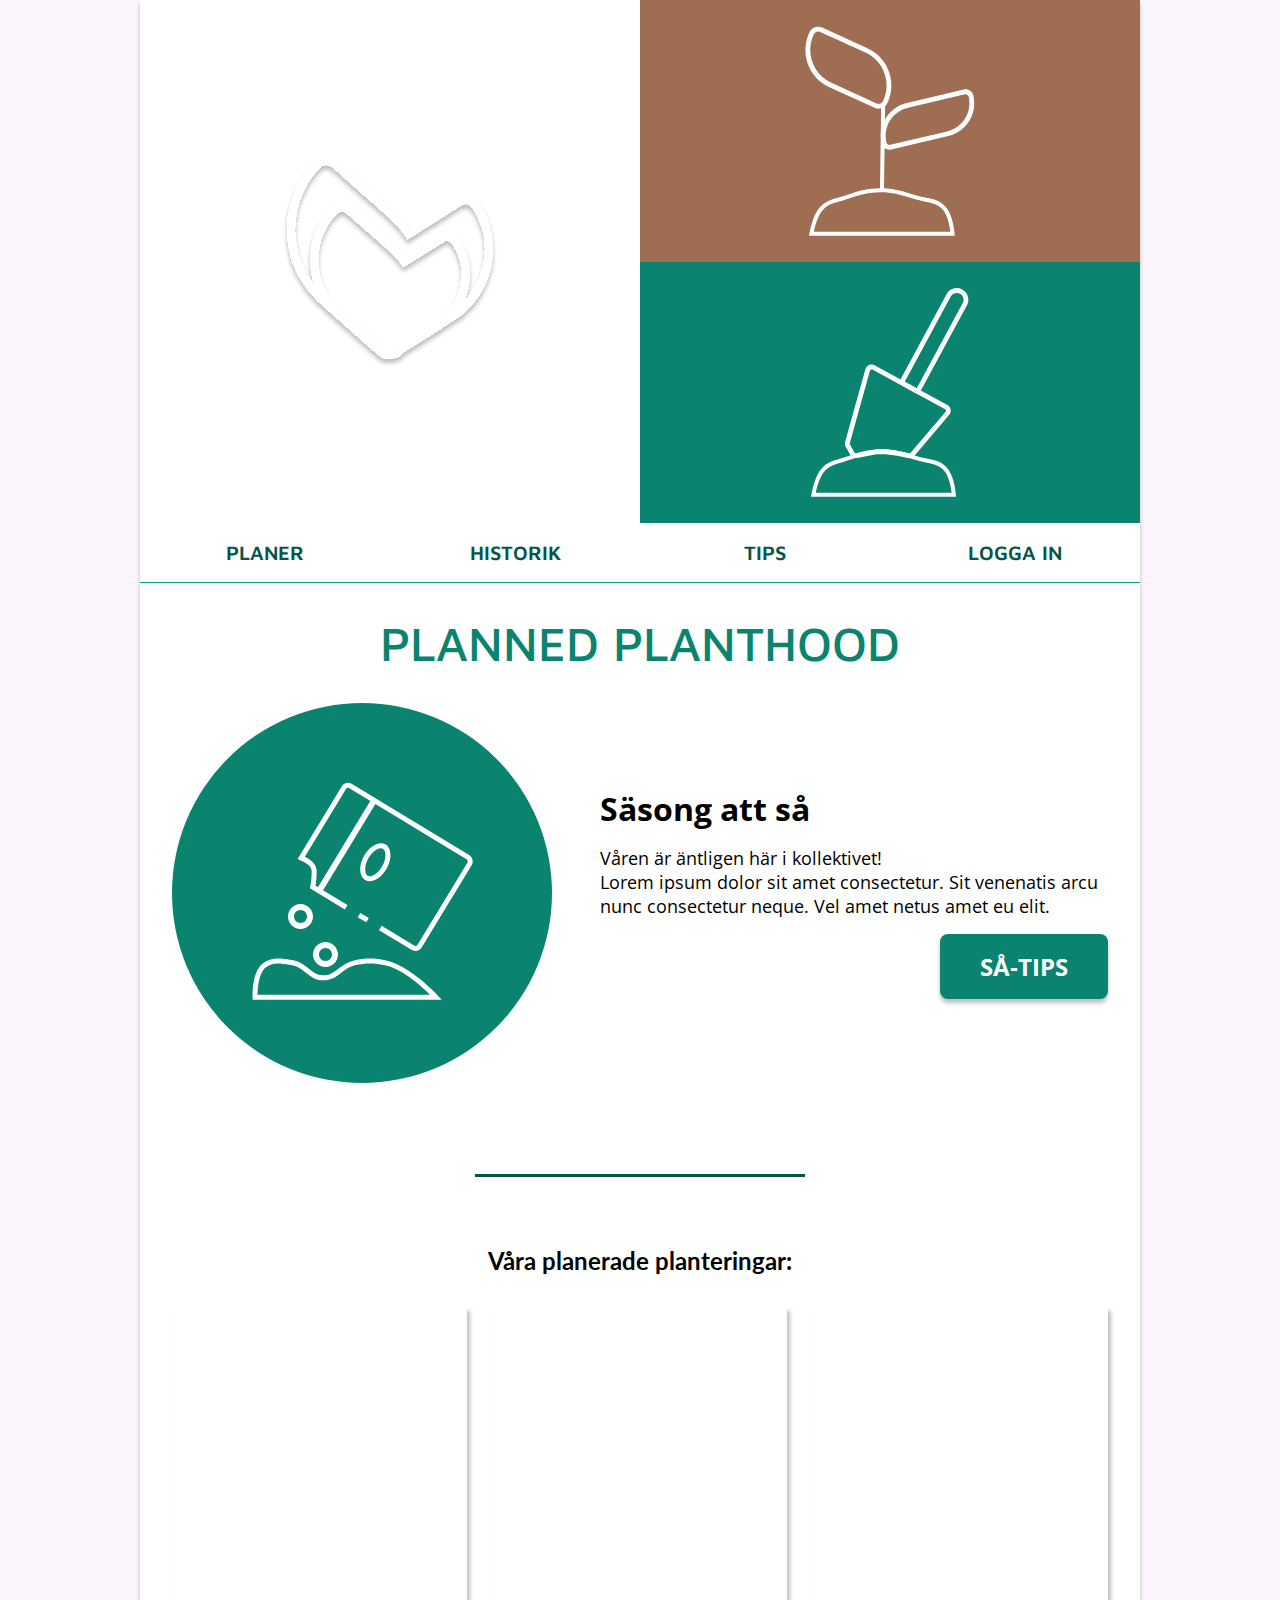
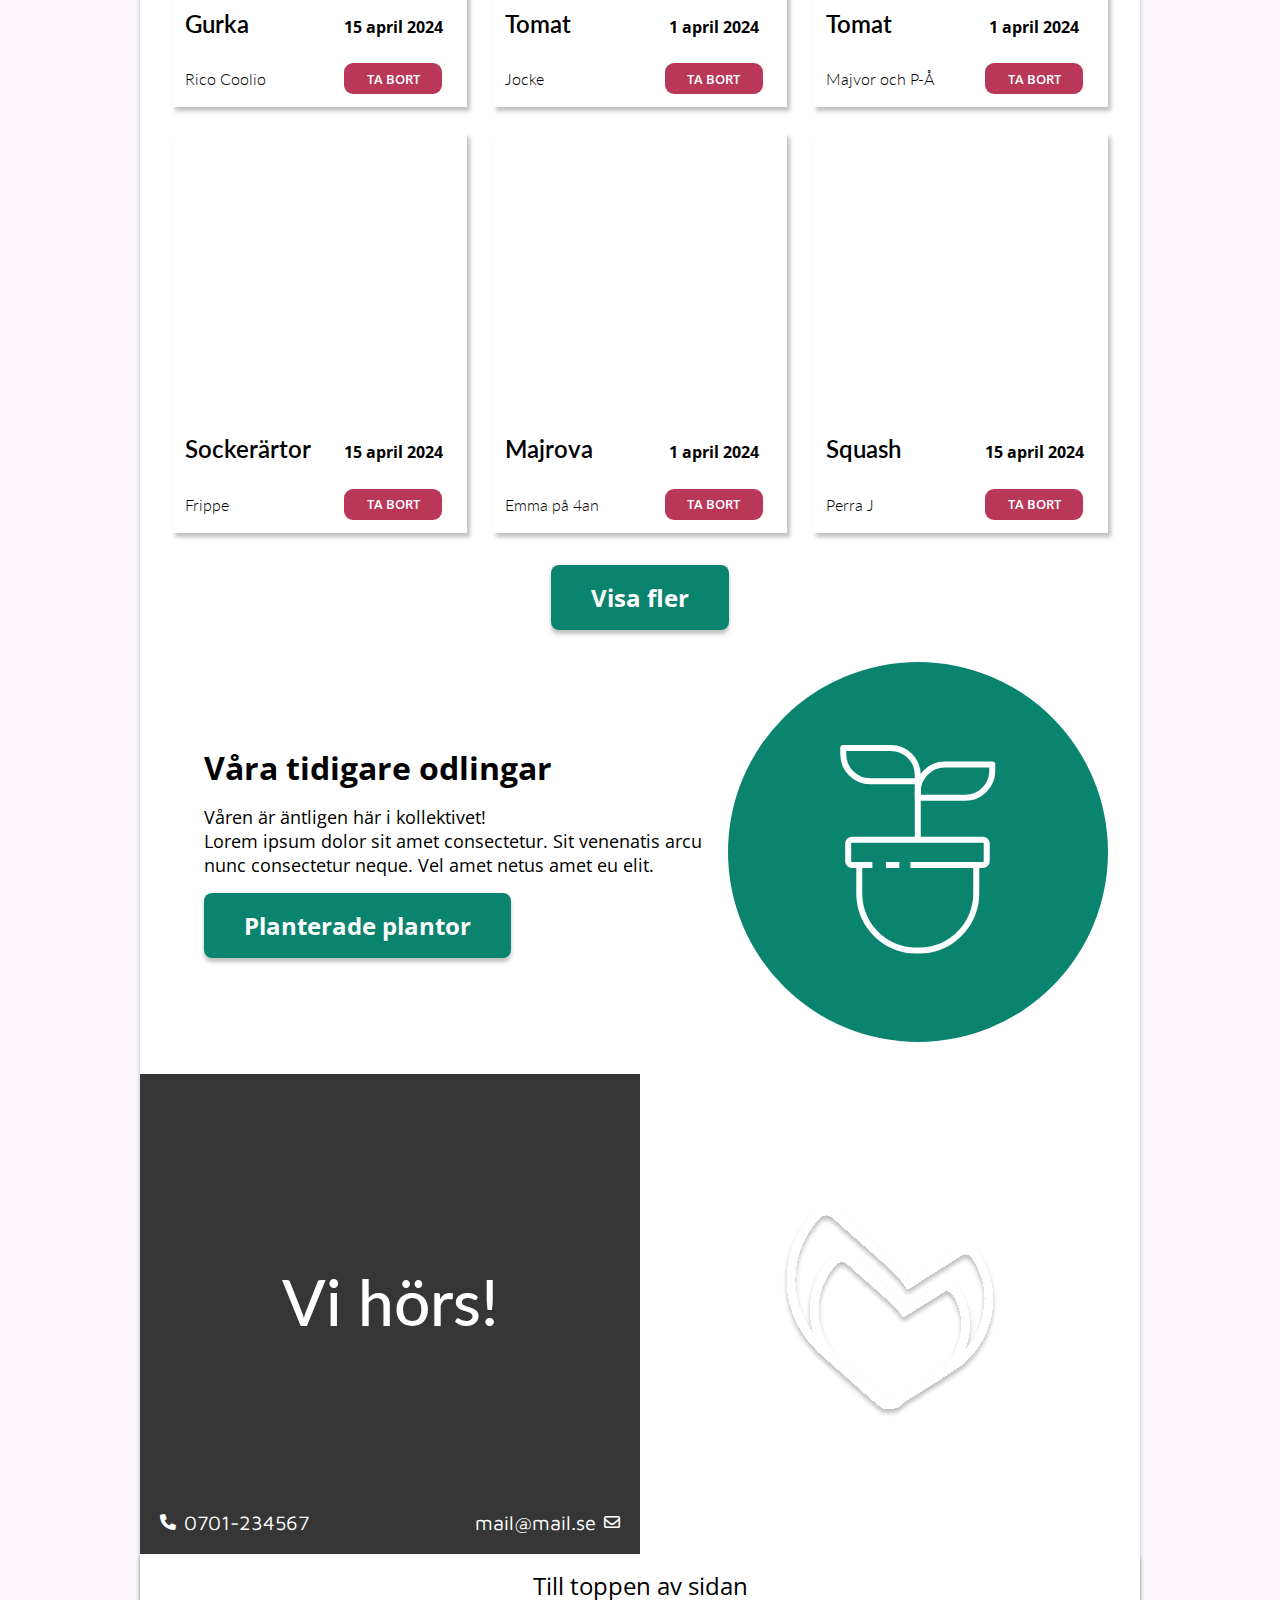
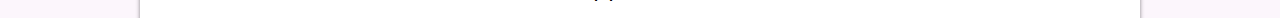
==== commit b03bbdb6: "Co-authored-by: Zypherkill <Zypherkill@users.noreply.github.com> Co-authored-by: Tim Verlage <Tivva3" ====
--- a/index.html
+++ b/index.html
@@ -8,6 +8,7 @@
     <link rel="preconnect" href="https://fonts.googleapis.com">
     <link rel="preconnect" href="https://fonts.gstatic.com" crossorigin>
     <link href="https://fonts.googleapis.com/css2?family=Maven+Pro:wght@400..900&family=Open+Sans:ital,wght@0,300..800;1,300..800&family=Roboto+Slab:wght@100..900&display=swap" rel="stylesheet">
+    <link rel="stylesheet" href="https://cdnjs.cloudflare.com/ajax/libs/font-awesome/6.0.0-beta3/css/all.min.css">
     <title>Planned Planthood</title>
   </head>
   <body>
@@ -27,7 +28,7 @@
         <a href="#">PLANER</a>
         <a href="#">HISTORIK</a>
         <a href="#">TIPS</a>
-        <a href="#">LOGGA IN</a>
+        <a href="mina_sidor.html">LOGGA IN</a>
     </nav>
       <main class="main">
         <h1 class="main-h1">PLANNED PLANTHOOD</h1>
@@ -56,6 +57,7 @@
             <h4>15 april 2024</h4>
             <p>Rico Coolio</p>
             <button class="ta-bort-btn">TA BORT</button>
+            <button class="trash"><i class="fa-solid fa-trash-can" style="color: #b93857;"></i></button>
           </section>
           </figure>
           <figure class="grid-view-2">
@@ -67,6 +69,7 @@
             <h4>1 april 2024</h4>
             <p>Jocke</p>
             <button class="ta-bort-btn">TA BORT</button>
+            <button class="trash"><i class="fa-solid fa-trash-can" style="color: #b93857;"></i></button>
             </section>
           </figure>
           <figure class="grid-view-3">
@@ -78,6 +81,7 @@
             <h4>1 april 2024</h4>
             <p>Majvor och P-Å</p>
             <button class="ta-bort-btn">TA BORT</button>
+            <button class="trash"><i class="fa-solid fa-trash-can" style="color: #b93857;"></i></button>
             </section>
           </figure>
           <figure class="grid-view-4">
@@ -89,6 +93,7 @@
             <h4>15 april 2024</h4>
             <p>Frippe</p>
             <button class="ta-bort-btn">TA BORT</button>
+            <button class="trash"><i class="fa-solid fa-trash-can" style="color: #b93857;"></i></button>
             </section>
           </figure>
           <figure class="grid-view-5">
@@ -100,6 +105,7 @@
             <h4>1 april 2024</h4>
             <p>Emma på 4an</p>
             <button class="ta-bort-btn">TA BORT</button>
+            <button class="trash"><i class="fa-solid fa-trash-can" style="color: #b93857;"></i></button>
             </section>
           </figure>
           <figure class="grid-view-6">
@@ -111,6 +117,7 @@
             <h4>15 april 2024</h4>
             <p>Perra J</p>
             <button class="ta-bort-btn">TA BORT</button>
+            <button class="trash"><i class="fa-solid fa-trash-can" style="color: #b93857;"></i></button>
             </section>
           </figure>
         </section>
--- a/style.css
+++ b/style.css
@@ -16,6 +16,7 @@
 
 .wrapper {
     max-width: 1000px;
+    background-color: #FFFFFF;
     width: 100%;
     box-shadow: 0px 4px 4px 0px #00000040;
 }
@@ -144,7 +145,7 @@
 }
 
 /* Gemensam styling för gröna knappar */
-.så-tips-btn, .visa-fler-btn, .planterade-plantor-btn {
+.så-tips-btn, .visa-fler-btn, .planterade-plantor-btn, .add-btn {
     font-family: "Open Sans", sans-serif;
     background-color: #0A846E;
     color: white;
@@ -216,9 +217,9 @@
 
 .text-container {
     display: grid;
-    grid-template-columns: 1fr 1fr;
+    grid-template-columns: repeat(2, 1fr);
     grid-template-rows: repeat(2, 1fr);
-    
+
 
     h3 {
         font-family: 'Lato', sans-serif;
@@ -232,7 +233,7 @@
     }
 
     p {
-        grid-column: 1/3;
+        grid-column: 1/2;
         grid-row: 2;
         font-family: 'Lato', sans-serif;
         font-size: 1rem;
@@ -243,7 +244,7 @@
     }
 
     h4 {
-        grid-column: 3;
+        grid-column: 2;
         grid-row: 1;
         font-family: 'Open Sans', sans-serif;
         font-size: 1rem;
@@ -255,12 +256,25 @@
     }
 
     button {
-        grid-column: 3;
+        grid-column: 2;
         font-family: 'Open Sans', sans-serif;
         padding: 0.4rem 1.4rem;
         justify-self: center;
         font-weight: 600;
-    }
+        display: block;
+    }
+
+    .trash {
+        display: none;
+        grid-column: 2;
+        justify-self: flex-end;
+        border: none;
+        font-size: 1.3rem;
+        background-color: #FFFFFF;
+    }
+
+
+
 }
 
 /* Bakgrundsbilder */
@@ -311,6 +325,7 @@
 }
 
 /* ***FOOTER*** */
+
 .footer-img {
     color: white;
     background-image: url('https://images.unsplash.com/photo-1586281010691-f9da4be5b1f7?q=80&w=2787&auto=format&fit=crop&ixlib=rb-4.0.3&ixid=M3wxMjA3fDB8MHxwaG90by1wYWdlfHx8fGVufDB8fHx8fA%3D%3D');
@@ -327,6 +342,7 @@
     flex-direction: column;
     align-items: center;
     justify-content: center;
+
     background-color: rgba(0, 0, 0, 0.79);
     padding: 20px;
     position: relative;
@@ -391,8 +407,115 @@
 
 /* Våra planerade planteringar centrerad */
 h2{
+    font-family:'Lato', sans-serif;
     text-align: center;
 }
+
+
+/* Mina sidor styling */
+.mina-sidor-logo {
+    height: 20rem;
+    background-image: url(https://images.unsplash.com/photo-1586281010691-f9da4be5b1f7?q=80&w=2787&auto=format&fit=crop&ixlib=rb-4.0.3&ixid=M3wxMjA3fDB8MHxwaG90by1wYWdlfHx8fGVufDB8fHx8fA%3D%3D);
+    background-size: cover;
+    background-position: center;
+    background-repeat: no-repeat;
+    display: flex;
+    justify-content: center;
+    align-items: center;
+    flex-direction: column;
+    color: white;
+    font-family: 'Maven Pro', sans-serif;
+}
+
+.form-input{ /* Wrappar runt hela formen */
+    display: flex;
+    flex-direction: column;
+    align-items: center;
+    font-family: 'Open Sans', sans-serif;
+    margin: 0 2rem 6rem 2rem;
+}
+
+.form-input h2 {
+    align-self: flex-start;
+    margin: 2rem 0 1.25rem 0;
+    font-size: 2rem;
+    font-weight: 400;
+}
+
+.input-grupp {
+    display: flex;
+    flex-direction: column;
+}
+
+.mina-sidor-input {
+    display: flex;
+    margin-bottom: 2rem;
+    gap: 17px;
+}
+.mina-sidor-input input {
+
+    width: 28rem;
+    padding: 8px;
+    border: 1px solid #ddd;
+    border-radius: 4px;
+    box-shadow: 0px 4px 4px 0px rgba(0, 0, 0, 0.25);
+    font-size: 1.25rem;
+}
+
+.mina-sidor-planned-1, .mina-sidor-planned-2 {
+    display: grid;
+    grid-template-columns: repeat(3, 1fr);
+    gap: 30px;
+    margin-bottom: 8rem;
+    padding-left: 2rem;
+}
+
+.mina-sidor-main h2 {
+    margin-bottom: 46px;
+    font-size: 2.3rem;
+}
+
+.footer-grid {
+    display: grid;
+    background-color: #9E6D52;
+    grid-template-columns: repeat(4, 1fr);
+    column-gap: 1rem;
+    padding: 0 2rem;
+
+    .footer-image-1, .footer-image-2, .footer-image-3, .footer-image-4 {
+        background-size: cover;
+        background-position: center;
+        background-repeat: no-repeat;
+        margin: 1.5rem 0;
+        height: 19rem;
+        width: 14rem;
+        background-color: lightgray;
+        opacity: 75%;
+    }
+
+    .footer-image-1 {
+        background-image: url(https://plus.unsplash.com/premium_photo-1678344170545-c3edef92a16e?q=80&w=2942&auto=format&fit=crop&ixlib=rb-4.0.3&ixid=M3wxMjA3fDB8MHxwaG90by1wYWdlfHx8fGVufDB8fHx8fA%3D%3D);
+        grid-column: 1;
+    }
+    .footer-image-2 {
+        background-image: url(https://images.unsplash.com/photo-1515150144380-bca9f1650ed9?q=80&w=2787&auto=format&fit=crop&ixlib=rb-4.0.3&ixid=M3wxMjA3fDB8MHxwaG90by1wYWdlfHx8fGVufDB8fHx8fA%3D%3D);
+        grid-column: 2;
+    }
+
+    .footer-image-3 {
+        background-image: url(https://images.unsplash.com/photo-1464226184884-fa280b87c399?q=80&w=2500&auto=format&fit=crop&ixlib=rb-4.0.3&ixid=M3wxMjA3fDB8MHxwaG90by1wYWdlfHx8fGVufDB8fHx8fA%3D%3D);
+        grid-column: 3;
+    }
+
+    .footer-image-4 {
+        background-image: url(https://plus.unsplash.com/premium_photo-1681398651047-78491e34f66a?q=80&w=2940&auto=format&fit=crop&ixlib=rb-4.0.3&ixid=M3wxMjA3fDB8MHxwaG90by1wYWdlfHx8fGVufDB8fHx8fA%3D%3D);
+        grid-column: 4;
+
+    }
+
+
+}
+
 /* MEDIA QUERIES */
 
 @media screen and (max-width: 600px) {
@@ -404,7 +527,7 @@
     .header .header-img{
         grid-column: 1 / 3;
         grid-row: 1;
-        
+
     }
     .header .box-top{
         grid-column: 1;
@@ -443,53 +566,50 @@
         gap: 1rem;
 
         img {
-            height: 0%;
+            height: 70%;
         }
-        
+
         h4, p {
-            font-size: 1rem;
+            font-size: 0.8rem;
         }
         h3 {
-            font-size: 1.3rem;
+            font-size: 1.1rem;
         }
 
         button {
             display: none;
         }
-    }
-
-.grid-view-1,.grid-view-2,.grid-view-3,
-.grid-view-4,.grid-view-5,.grid-view-6 {
-    max-height: 20rem;
-}
-
-.main-h1 {
-    font-size: 2rem;
-}
-
-.top-main-text h2, .bottom-main-text h2 {
-    font-size: 1.5rem;
-}
-
-.så-tips-btn, .visa-fler-btn, .planterade-plantor-btn {
-    padding: 0.5rem 1.7rem;
-    border-radius: 12px;
-    margin: 1.5rem 0;
-}
-
-.bottom-main-box {
-    row-gap: 3rem;
-}
-
-.footer-img {
-    grid-template-columns: 1fr;
-
-    .footer-right {
-        grid-row: 1;
-    }
-
-    .footer-left {
-        grid-row: 2;
-    }
-}
+
+        .trash{
+            display: block;
+        }
+    }
+
+
+    .grid-view-1,.grid-view-2,.grid-view-3,
+    .grid-view-4,.grid-view-5,.grid-view-6 {
+        max-height: 20rem;
+    }
+
+    .main-h1 {
+        font-size: 2rem;
+    }
+
+    .top-main-text h2, .bottom-main-text h2 {
+        font-size: 1.5rem;
+    }
+
+    .top-main-text, .bottom-main-text {
+        margin-left: 0;
+    }
+
+    .så-tips-btn, .visa-fler-btn, .planterade-plantor-btn {
+        padding: 0.5rem 1.7rem;
+        border-radius: 12px;
+        margin: 1.5rem 0;
+    }
+
+    .bottom-main-box {
+        row-gap: 3rem;
+    }
 }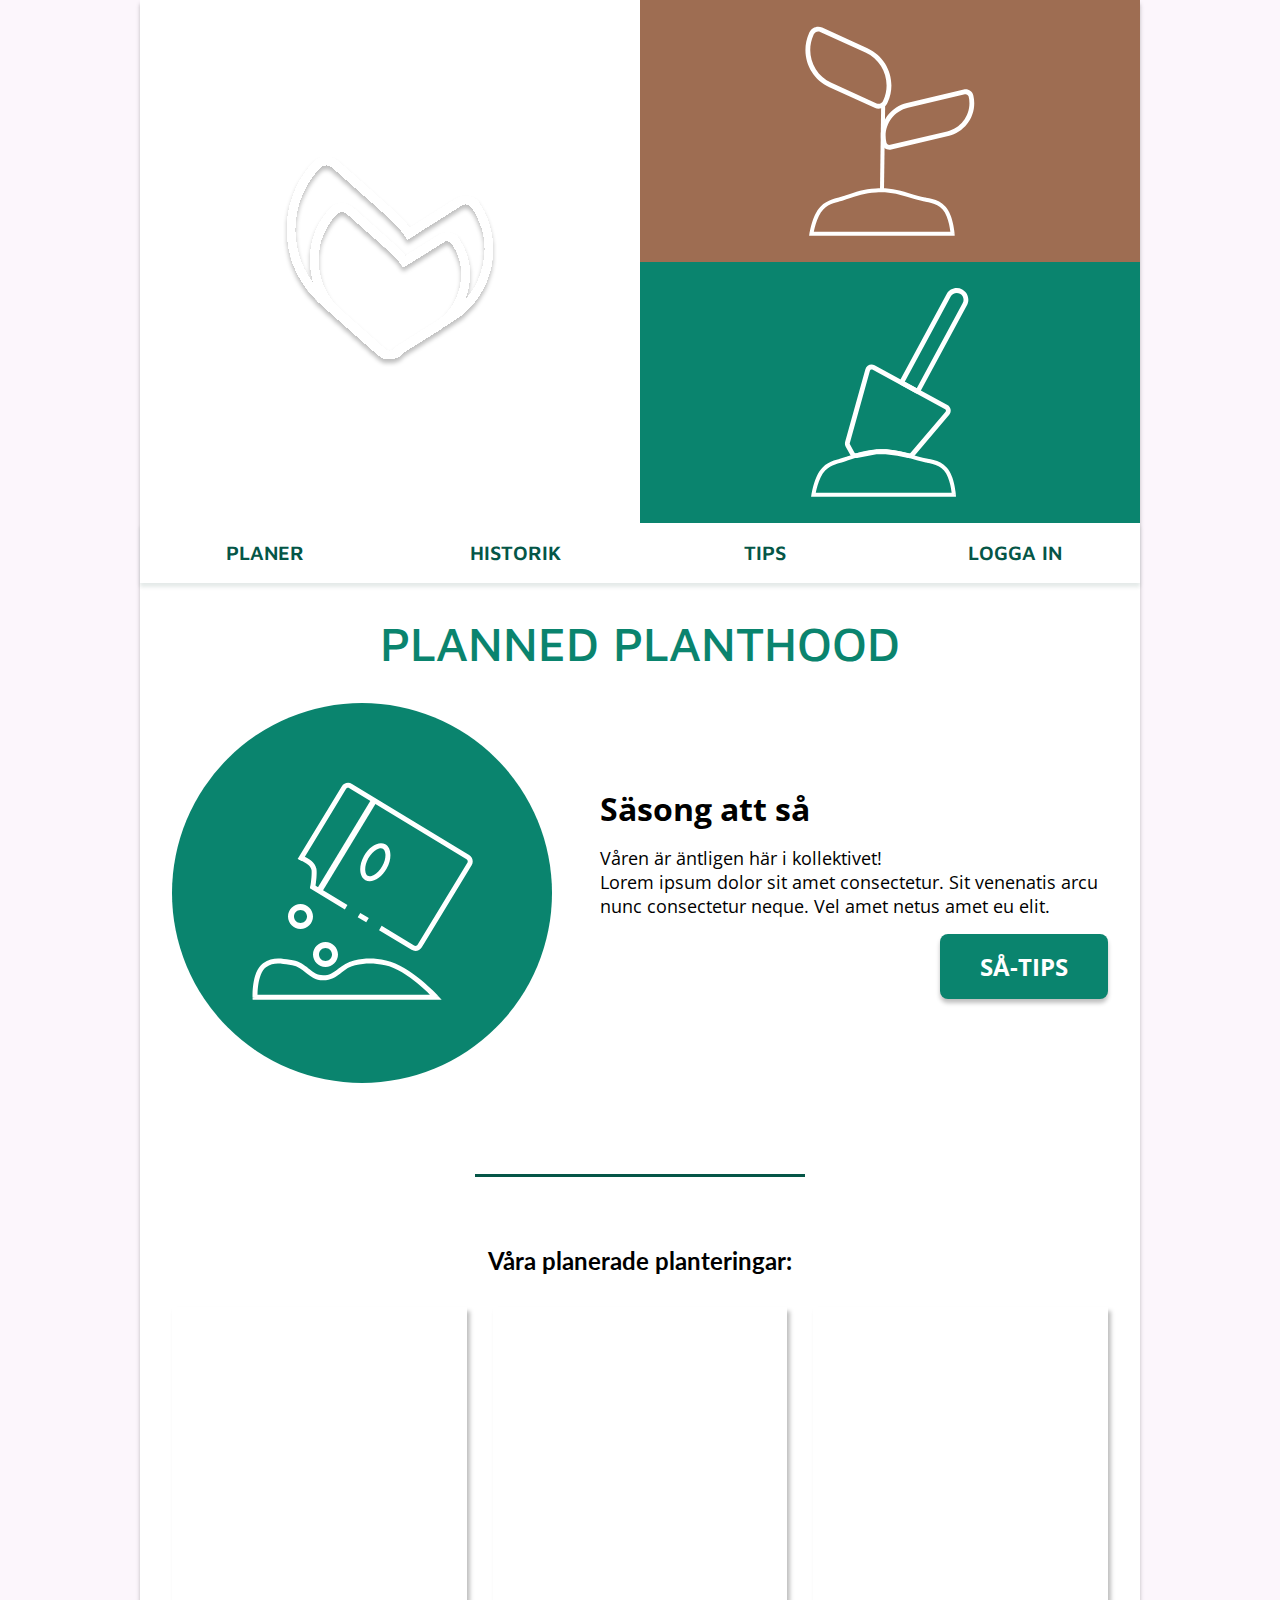
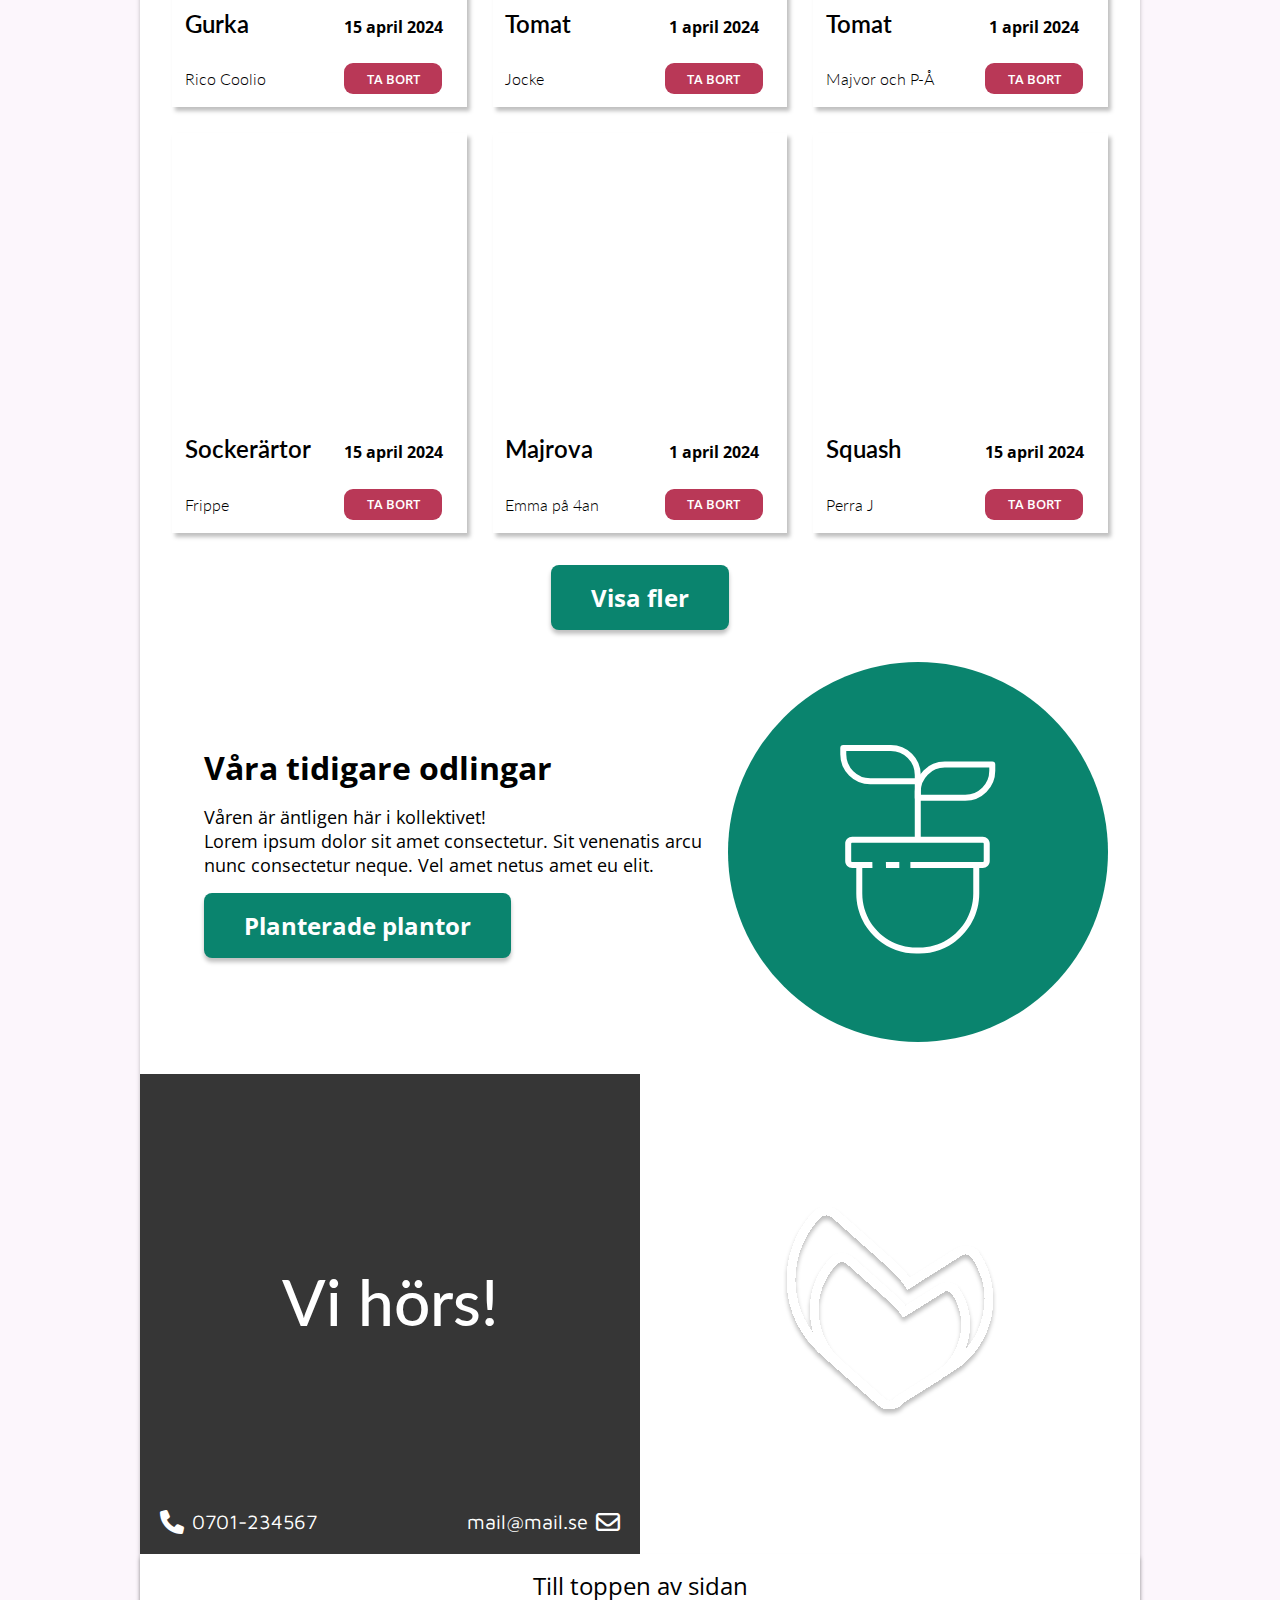
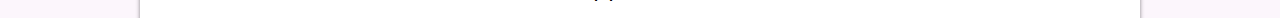
==== commit 1c060e2c: "Co-authored-by: Zypherkill <Zypherkill@users.noreply.github.com>" ====
--- a/index.html
+++ b/index.html
@@ -23,6 +23,9 @@
         <figure class="box-bottom">
           <img src="assets/spade.svg" alt="Spade">
         </figure>
+        <section class="hamburger-menu">
+          <hr><hr><hr>
+        </section>
       </header>
       <nav class="navigation-menu">
         <a href="#">PLANER</a>
--- a/style.css
+++ b/style.css
@@ -55,17 +55,19 @@
     .box-top img, .box-bottom img{
         height: 80%;
     }
+
+    .hamburger-menu {
+        display: none;
+    }
 }
 
 /* ****** NAVIGATION MENY ****** */
 .navigation-menu {
     display: flex;
-    list-style: none;
     font-family: 'Maven Pro', sans-serif;
     color: #055647;
-    border-bottom: 1px solid #0f9e84;
+    box-shadow: 0px 4px 4px 0px #03382F1C;
     height: 3.75rem;
-    align-items: center;
     font-size: 1.25rem;
     font-weight: 600;
     justify-content: space-around;
@@ -313,9 +315,9 @@
     align-items: center;
 }
 
-/* Nikkis sjukt fräna streck */
-
-hr {
+/* Nikkis sjukt fräna streck och sjukt fräna hamburgermeny */
+
+main hr {
     border: none;
     border-top: 3px solid #055647;
     max-width: 33%;
@@ -324,9 +326,25 @@
     height: 3px;
 }
 
+.hamburger-menu {
+    position: absolute;
+    top: 0;
+    right: 1rem;
+}
+
+.hamburger-menu hr {
+    width: 2.5rem;
+    height: 6px;
+    background-color: white;
+    border: none;
+    margin: 6.5px 0;
+    border-radius: 10px;
+    box-shadow: 0px 4px 4px 0px #00000040;
+}
+
 /* ***FOOTER*** */
-
 .footer-img {
+    width: 100%;
     color: white;
     background-image: url('https://images.unsplash.com/photo-1586281010691-f9da4be5b1f7?q=80&w=2787&auto=format&fit=crop&ixlib=rb-4.0.3&ixid=M3wxMjA3fDB8MHxwaG90by1wYWdlfHx8fGVufDB8fHx8fA%3D%3D');
     background-size: cover;
@@ -342,7 +360,6 @@
     flex-direction: column;
     align-items: center;
     justify-content: center;
-
     background-color: rgba(0, 0, 0, 0.79);
     padding: 20px;
     position: relative;
@@ -374,7 +391,7 @@
 }
 
 .phone i, .mail i {
-    font-size: 1em;
+    font-size: 1.5rem;
     color: #ffffff;
 }
 
@@ -427,7 +444,7 @@
     font-family: 'Maven Pro', sans-serif;
 }
 
-.form-input{ /* Wrappar runt hela formen */
+.form-wrapper { /* Wrappar runt hela formen */
     display: flex;
     flex-direction: column;
     align-items: center;
@@ -435,14 +452,14 @@
     margin: 0 2rem 6rem 2rem;
 }
 
-.form-input h2 {
+.form-wrapper h2 {
     align-self: flex-start;
     margin: 2rem 0 1.25rem 0;
     font-size: 2rem;
     font-weight: 400;
 }
 
-.input-grupp {
+.input-wrapper {
     display: flex;
     flex-direction: column;
 }
@@ -482,13 +499,13 @@
     column-gap: 1rem;
     padding: 0 2rem;
 
+
     .footer-image-1, .footer-image-2, .footer-image-3, .footer-image-4 {
         background-size: cover;
         background-position: center;
         background-repeat: no-repeat;
         margin: 1.5rem 0;
         height: 19rem;
-        width: 14rem;
         background-color: lightgray;
         opacity: 75%;
     }
@@ -522,7 +539,7 @@
    /* Header */
     .header {
         grid-template-columns: 1fr 1fr;
-        grid-template-rows: 2.5fr 1fr;
+        grid-template-rows: 2fr 1fr;
     }
     .header .header-img{
         grid-column: 1 / 3;
@@ -540,6 +557,14 @@
     .header .box-bottom{
         grid-column: 2;
         grid-row: 2;
+
+        img {
+            height: 70%;
+        }
+    }
+
+    .header .hamburger-menu {
+        display: block;
     }
 
     /* Nav */
@@ -561,7 +586,7 @@
     }
 
     .grid-section {
-        grid-template-columns: repeat(2, 1fr);
+        grid-template-columns: 1fr 1fr;
         padding: 1rem;
         gap: 1rem;
 
@@ -569,11 +594,18 @@
             height: 70%;
         }
 
-        h4, p {
-            font-size: 0.8rem;
+        h4 {
+            font-size: 14px;
+            margin: 12px 0;
+        }
+
+        p {
+            font-size: 10px;
+            font-weight: 700;
         }
         h3 {
-            font-size: 1.1rem;
+            font-size: 14px;
+            font-weight: 600;
         }
 
         button {
@@ -612,4 +644,19 @@
     .bottom-main-box {
         row-gap: 3rem;
     }
+
+    .footer-img {
+        display: grid;
+        grid-template-columns: 1fr;
+        grid-template-rows: 1fr 1fr;
+        height: 40rem;
+
+        .footer-right {
+            grid-row: 1;
+        }
+
+        .footer-left {
+            grid-row: 2;
+        }
+    }
 }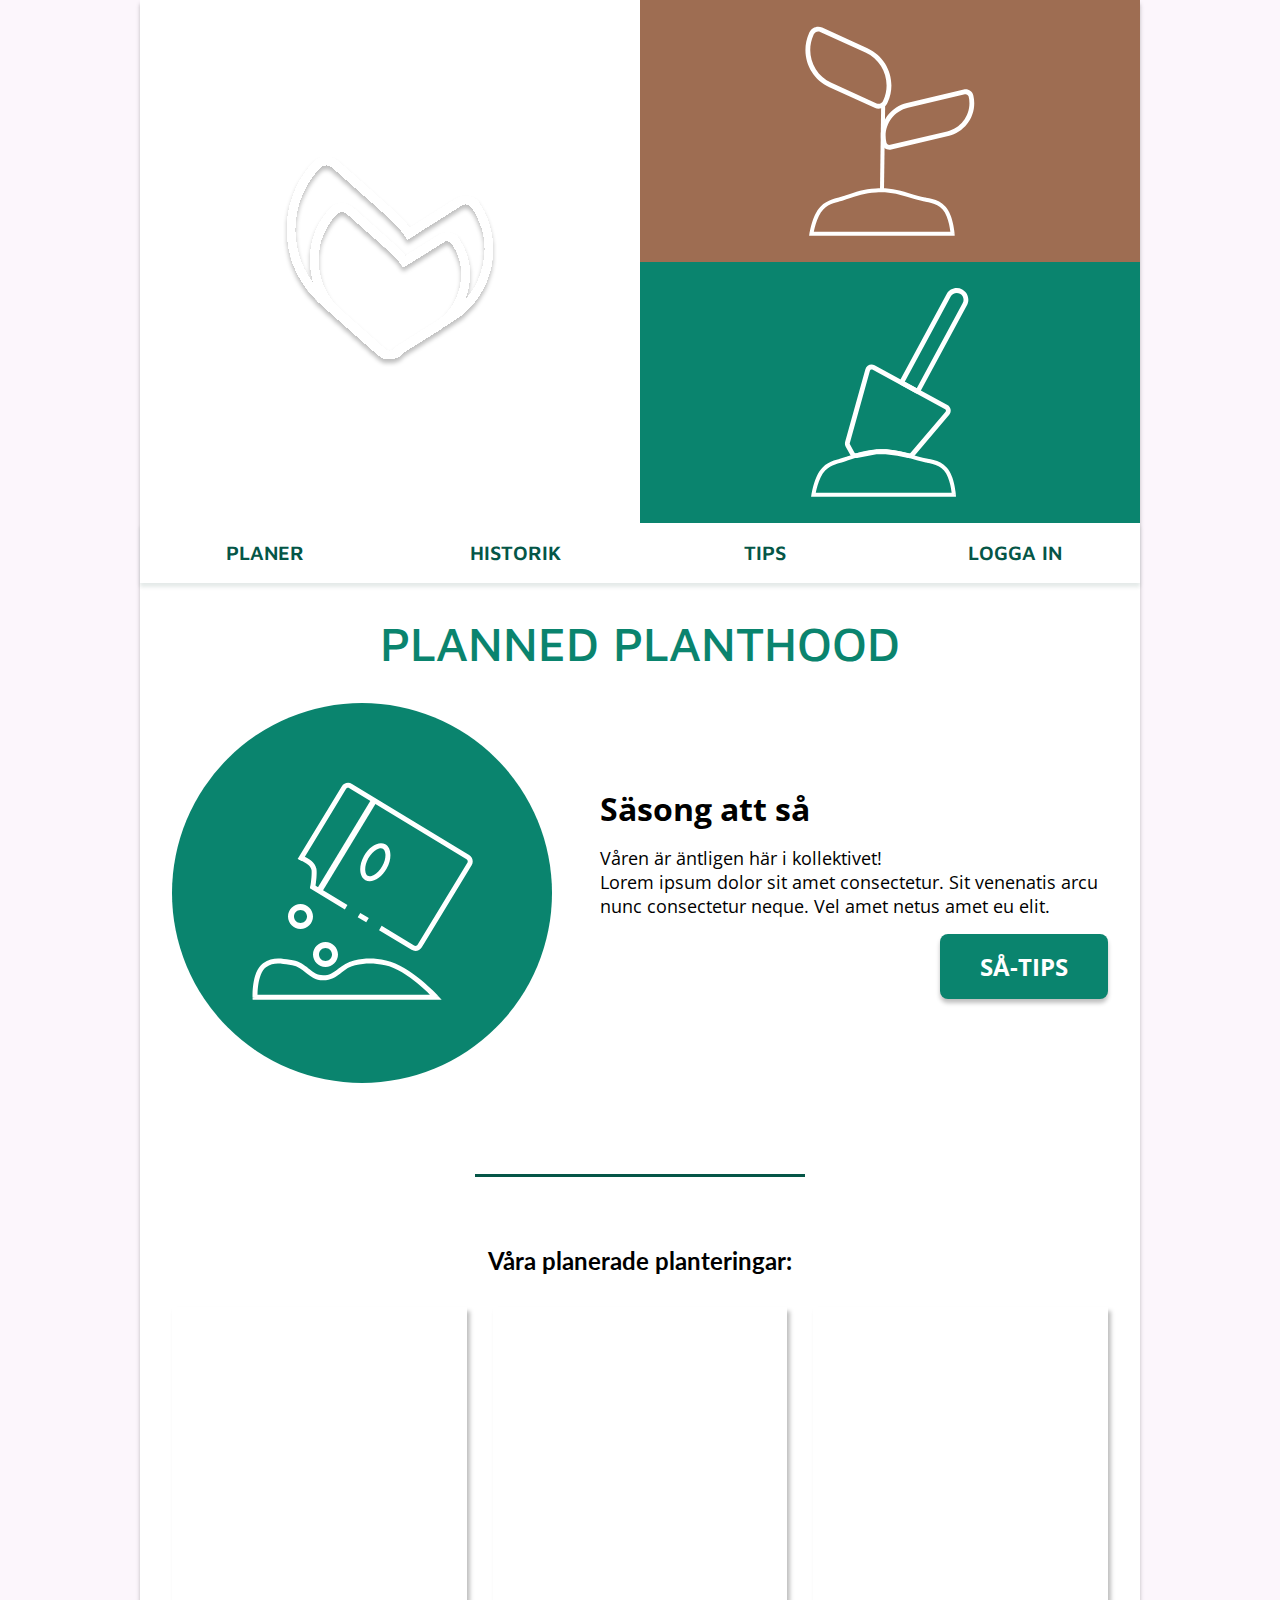
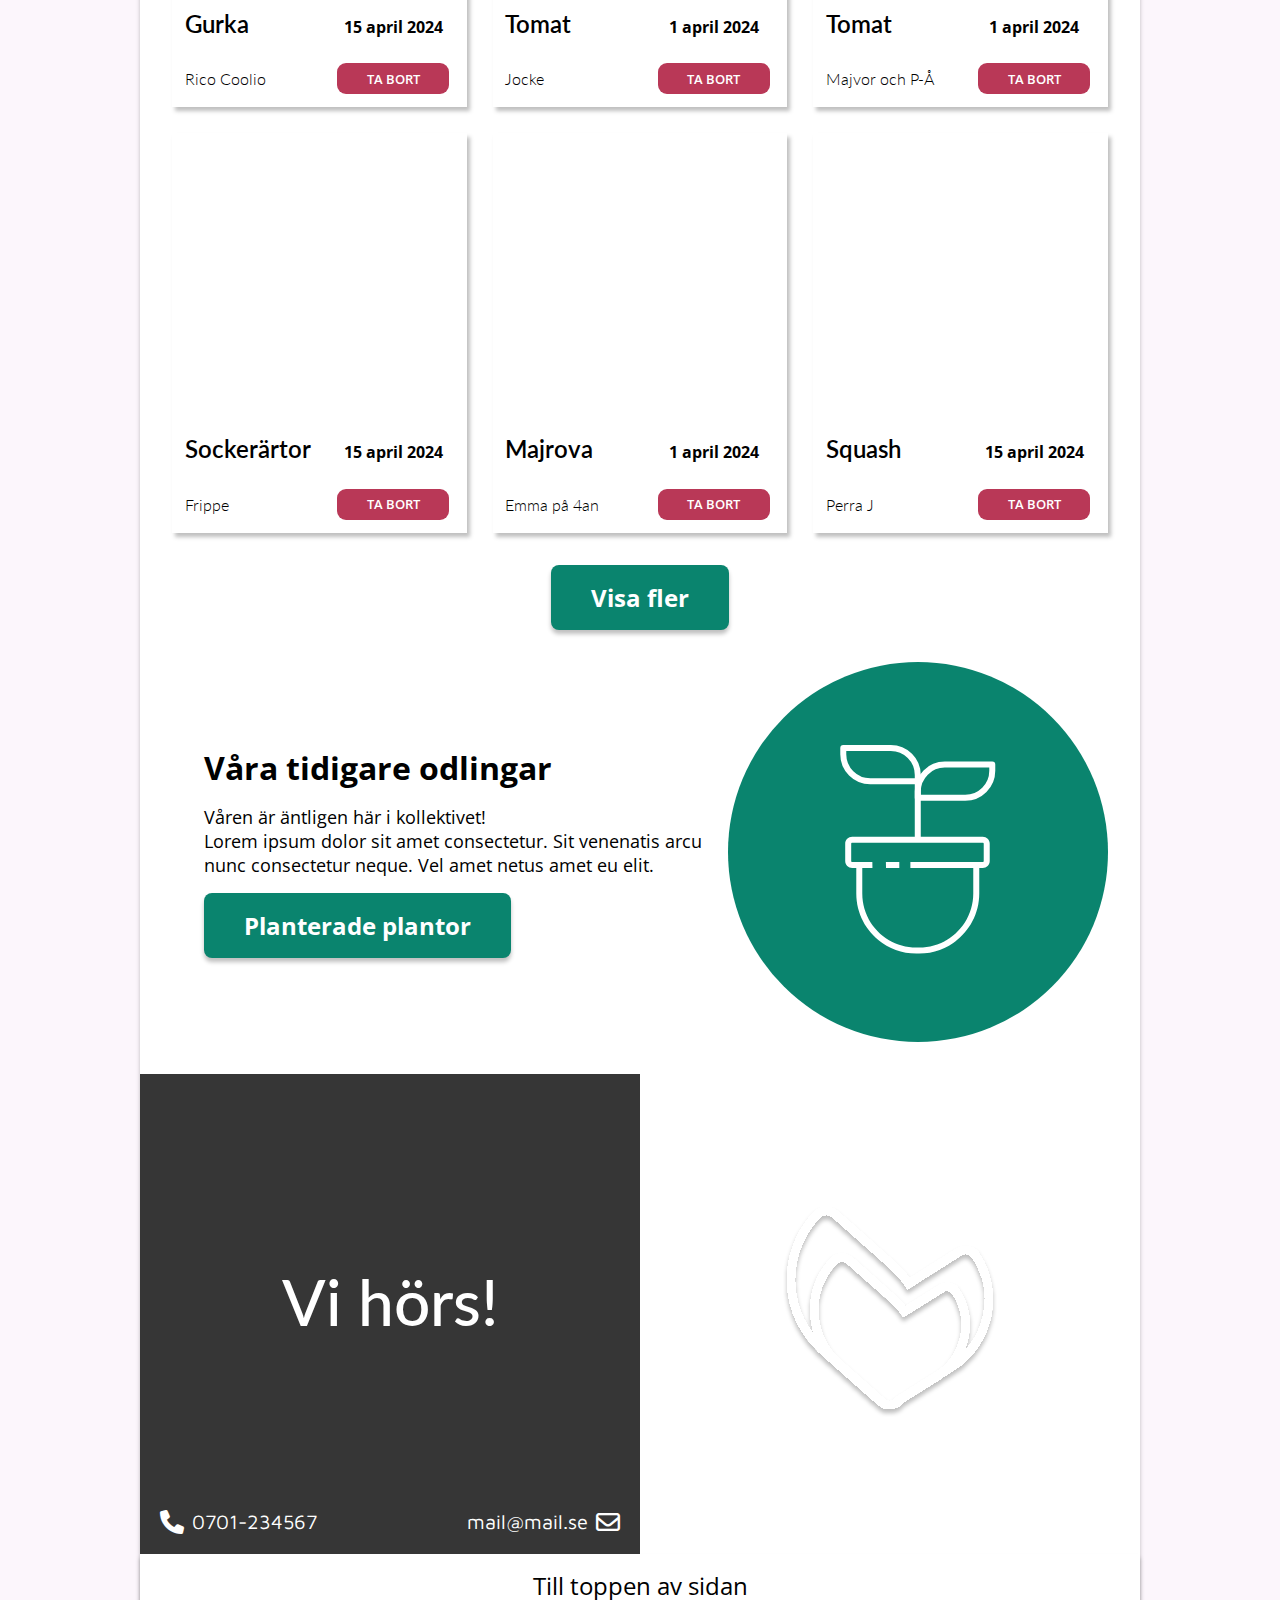
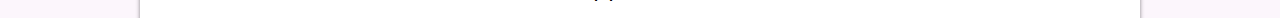
==== commit ed93af9b: "Co-authored-by: Zypherkill <Zypherkill@users.noreply.github.com> Co-authored-by: Tim Verlage <Tivva3" ====
--- a/index.html
+++ b/index.html
@@ -4,10 +4,6 @@
     <meta charset="UTF-8" />
     <meta name="viewport" content="width=device-width, initial-scale=1.0" />
     <link rel="stylesheet" href="style.css">
-    <link href="https://cdnjs.cloudflare.com/ajax/libs/font-awesome/6.0.0-beta3/css/all.min.css" rel="stylesheet">
-    <link rel="preconnect" href="https://fonts.googleapis.com">
-    <link rel="preconnect" href="https://fonts.gstatic.com" crossorigin>
-    <link href="https://fonts.googleapis.com/css2?family=Maven+Pro:wght@400..900&family=Open+Sans:ital,wght@0,300..800;1,300..800&family=Roboto+Slab:wght@100..900&display=swap" rel="stylesheet">
     <link rel="stylesheet" href="https://cdnjs.cloudflare.com/ajax/libs/font-awesome/6.0.0-beta3/css/all.min.css">
     <title>Planned Planthood</title>
   </head>
--- a/style.css
+++ b/style.css
@@ -59,6 +59,10 @@
     .hamburger-menu {
         display: none;
     }
+}
+
+.mina-sidor-header .hamburger-menu {
+    display: none;
 }
 
 /* ****** NAVIGATION MENY ****** */
@@ -257,13 +261,14 @@
 
     }
 
-    button {
+    .ta-bort-btn {
         grid-column: 2;
         font-family: 'Open Sans', sans-serif;
         padding: 0.4rem 1.4rem;
         justify-self: center;
         font-weight: 600;
         display: block;
+        width: 7rem;
     }
 
     .trash {
@@ -274,9 +279,6 @@
         font-size: 1.3rem;
         background-color: #FFFFFF;
     }
-
-
-
 }
 
 /* Bakgrundsbilder */
@@ -328,7 +330,7 @@
 
 .hamburger-menu {
     position: absolute;
-    top: 0;
+    top: 0.5rem;
     right: 1rem;
 }
 
@@ -444,7 +446,7 @@
     font-family: 'Maven Pro', sans-serif;
 }
 
-.form-wrapper { /* Wrappar runt hela formen */
+.form-wrapper {
     display: flex;
     flex-direction: column;
     align-items: center;
@@ -462,16 +464,19 @@
 .input-wrapper {
     display: flex;
     flex-direction: column;
+    width: 100%
 }
 
 .mina-sidor-input {
     display: flex;
+    gap: 17px;
+    width: 100%;
     margin-bottom: 2rem;
-    gap: 17px;
-}
+}
+
 .mina-sidor-input input {
 
-    width: 28rem;
+    width: 100%;
     padding: 8px;
     border: 1px solid #ddd;
     border-radius: 4px;
@@ -480,22 +485,25 @@
 }
 
 .mina-sidor-planned-1, .mina-sidor-planned-2 {
+    width: 100%;
+    min-width: 800px;
     display: grid;
     grid-template-columns: repeat(3, 1fr);
     gap: 30px;
     margin-bottom: 8rem;
-    padding-left: 2rem;
+    padding: 0 1rem;
 }
 
 .mina-sidor-main h2 {
-    margin-bottom: 46px;
-    font-size: 2.3rem;
+    margin-bottom: 1.5rem;
+    font-size: 2rem;
+    font-weight: 600;
 }
 
 .footer-grid {
     display: grid;
     background-color: #9E6D52;
-    grid-template-columns: repeat(4, 1fr);
+    grid-template-columns:repeat(4, 1fr);
     column-gap: 1rem;
     padding: 0 2rem;
 
@@ -512,22 +520,17 @@
 
     .footer-image-1 {
         background-image: url(https://plus.unsplash.com/premium_photo-1678344170545-c3edef92a16e?q=80&w=2942&auto=format&fit=crop&ixlib=rb-4.0.3&ixid=M3wxMjA3fDB8MHxwaG90by1wYWdlfHx8fGVufDB8fHx8fA%3D%3D);
-        grid-column: 1;
     }
     .footer-image-2 {
         background-image: url(https://images.unsplash.com/photo-1515150144380-bca9f1650ed9?q=80&w=2787&auto=format&fit=crop&ixlib=rb-4.0.3&ixid=M3wxMjA3fDB8MHxwaG90by1wYWdlfHx8fGVufDB8fHx8fA%3D%3D);
-        grid-column: 2;
     }
 
     .footer-image-3 {
         background-image: url(https://images.unsplash.com/photo-1464226184884-fa280b87c399?q=80&w=2500&auto=format&fit=crop&ixlib=rb-4.0.3&ixid=M3wxMjA3fDB8MHxwaG90by1wYWdlfHx8fGVufDB8fHx8fA%3D%3D);
-        grid-column: 3;
     }
 
     .footer-image-4 {
         background-image: url(https://plus.unsplash.com/premium_photo-1681398651047-78491e34f66a?q=80&w=2940&auto=format&fit=crop&ixlib=rb-4.0.3&ixid=M3wxMjA3fDB8MHxwaG90by1wYWdlfHx8fGVufDB8fHx8fA%3D%3D);
-        grid-column: 4;
-
     }
 
 
@@ -563,7 +566,7 @@
         }
     }
 
-    .header .hamburger-menu {
+    .header .hamburger-menu, .mina-sidor-header .hamburger-menu {
         display: block;
     }
 
@@ -600,20 +603,22 @@
         }
 
         p {
-            font-size: 10px;
+            font-size: 13px;
             font-weight: 700;
         }
         h3 {
-            font-size: 14px;
+            font-size: 18px;
             font-weight: 600;
         }
 
-        button {
+        .ta-bort-btn {
             display: none;
         }
 
         .trash{
             display: block;
+            padding: 0;
+            padding-right: 20px;
         }
     }
 
@@ -659,4 +664,102 @@
             grid-row: 2;
         }
     }
+
+    .mina-sidor-logo {
+        height: 30rem;
+    }
+
+    .mina-sidor-input {
+        flex-direction: column;
+    }
+
+    .mina-sidor-planned-1 {
+        grid-template-columns: 1fr;
+        width: 50%;
+        min-width: 183px;
+    }
+
+    .mina-sidor-planned-2 {
+        grid-template-columns: 1fr 1fr;
+        column-gap: 1rem;
+        min-width: 350px;
+        }
+
+    .mina-sidor-planned-1, .mina-sidor-planned-2 {
+        margin-bottom: 5rem;
+            .grid-view-1 {
+             height: 20rem;
+             column-gap: 10px;
+             img {
+                display: none;
+                }
+
+            h4 {
+                font-size: 16px;
+                margin: 12px 0;
+                }
+
+            p {
+                font-size: 16px;
+                font-weight: 300;
+            }
+            h3 {
+                font-size: 24px;
+                font-weight: 400;
+            }
+
+            .ta-bort-btn {
+                display: none;
+
+            }
+
+            .trash{
+                display: block;
+                padding: 0;
+                padding-right: 20px;
+            }
+        }
+    }
+
+    .mina-sidor-main h2 {
+        font-size: 1rem;
+    }
+
+    .form-wrapper { /* Wrappar runt hela formen */
+        align-items: flex-start;
+        margin-left: 1rem;
+
+    }
+
+    .form-wrapper h2 {
+        align-self: center;
+
+    }
+
+    .add-btn{
+        align-self: center ;
+        padding: .6rem 1.5rem;
+        border-radius: 9px;
+        font-size: 1.2rem;
+        margin:0;
+    }
+
+    /* Footer grid */
+    .footer-grid{
+        grid-template-columns: repeat(2, 1fr);
+        padding: 0 1rem;
+        .footer-image-1, .footer-image-2, .footer-image-3, .footer-image-4 {
+            height: 7.5rem;
+
+
+        }
+        .footer-image-1, .footer-image-2{
+            margin-bottom:0 ;
+        }
+        .footer-image-3, .footer-image-4{
+            margin-top: 1rem;
+        }
+
+    }
+
 }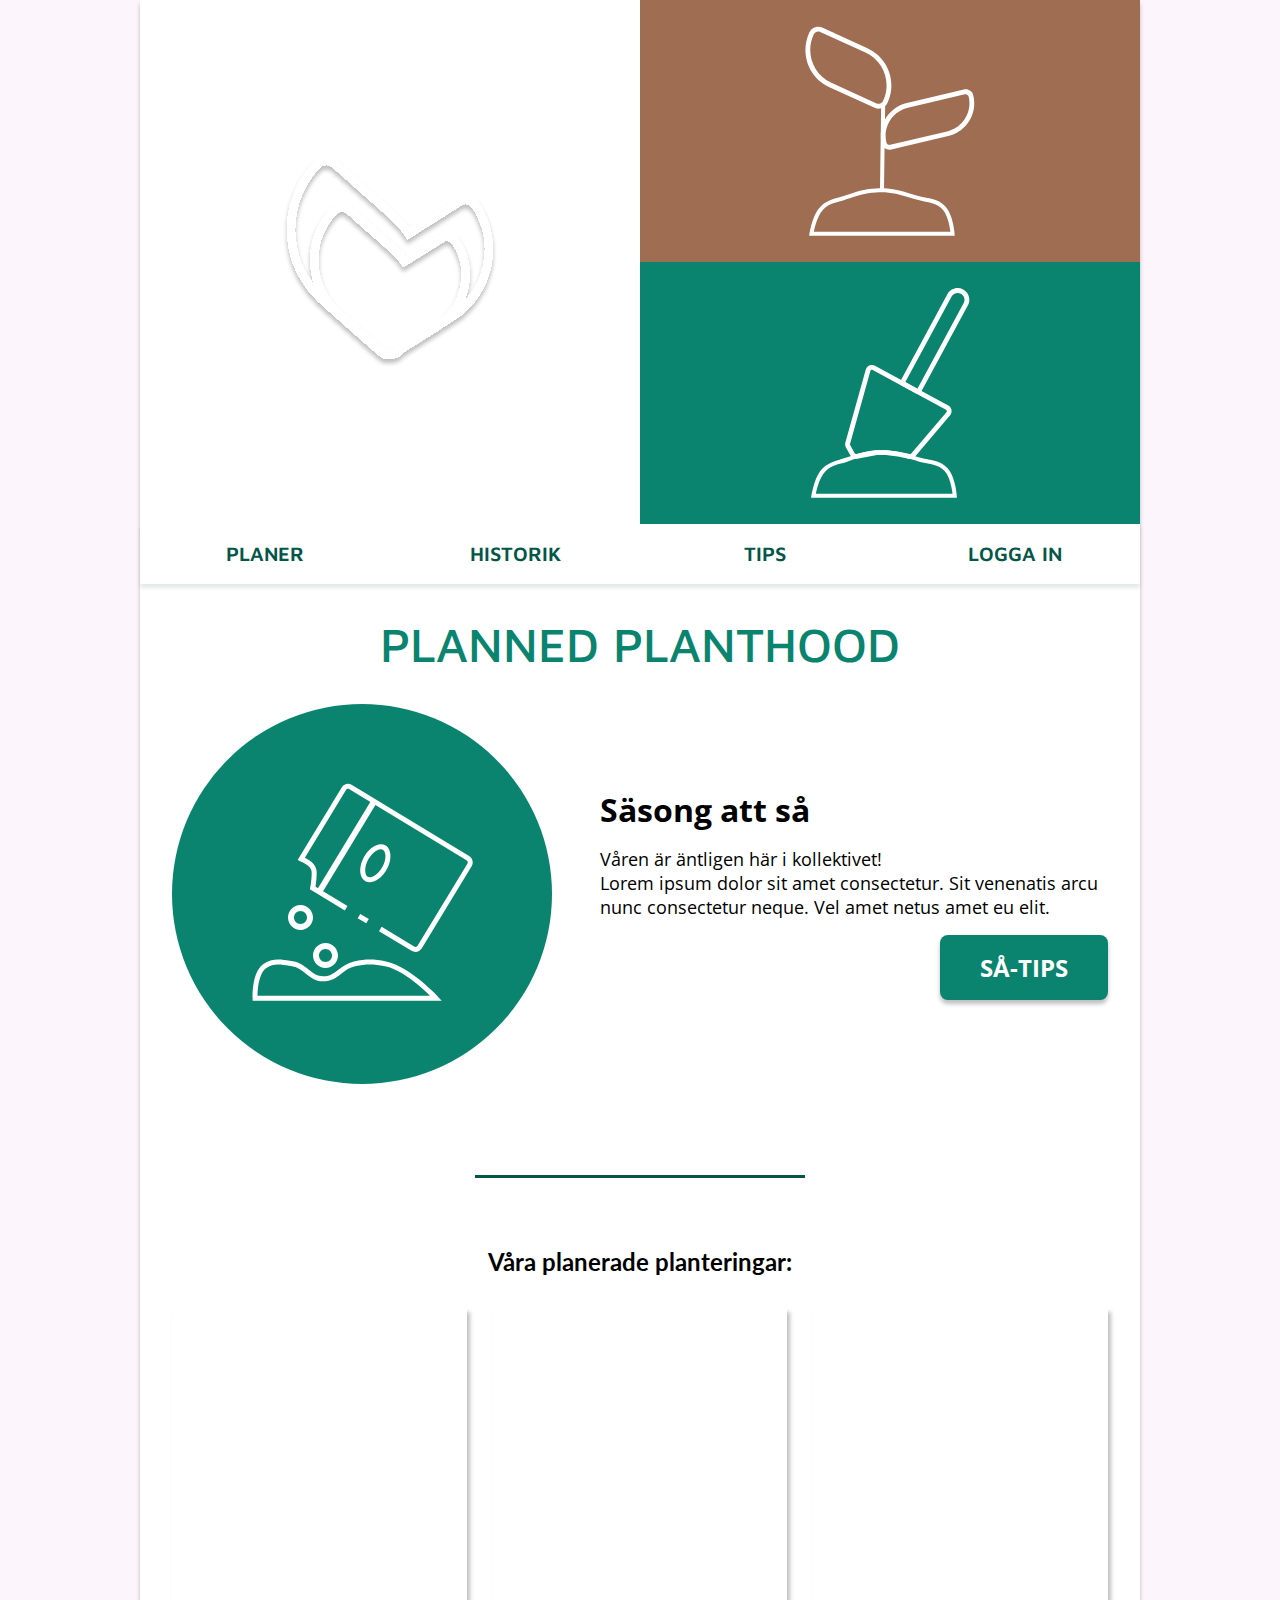
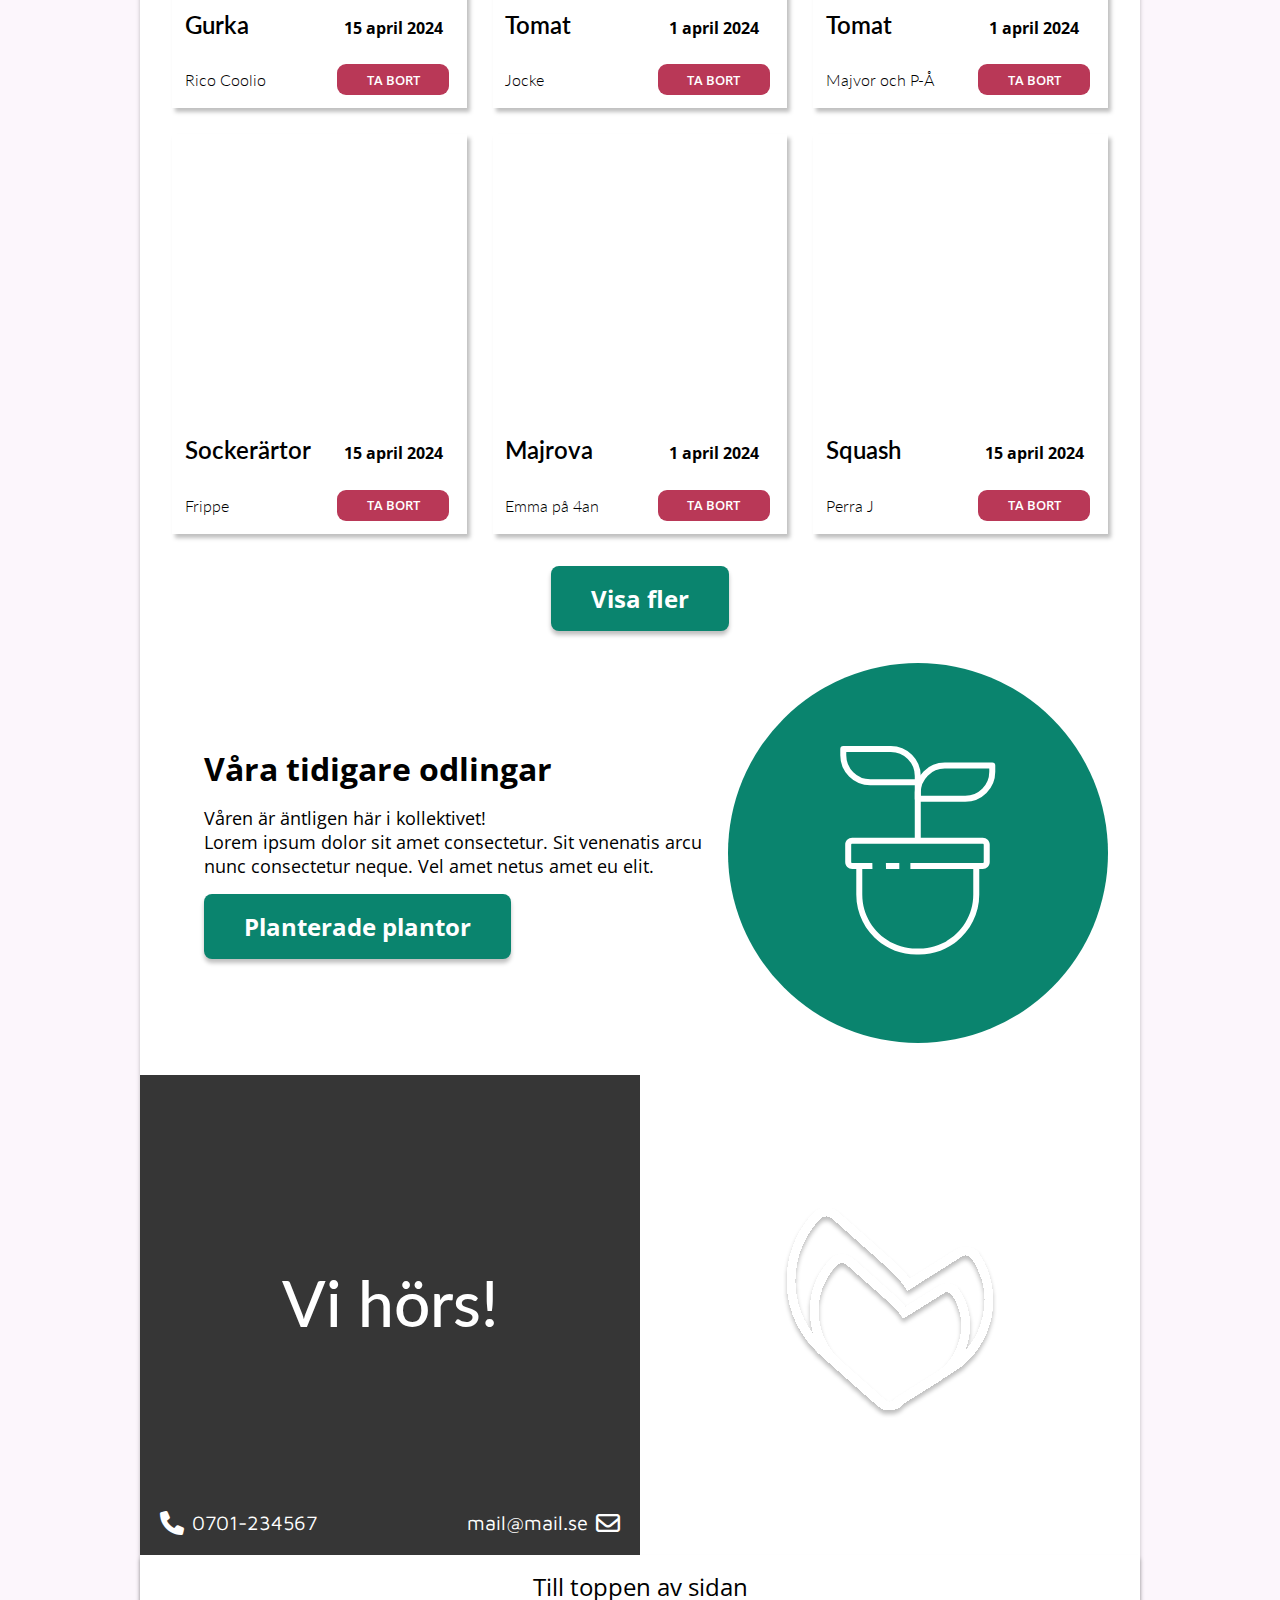
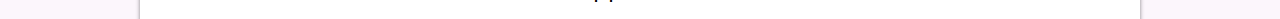
==== commit 24d975ed: "Update" ====
--- a/index.html
+++ b/index.html
@@ -9,7 +9,7 @@
   </head>
   <body>
     <div class="wrapper">
-      <header class="header">
+      <header class="index-header">
         <figure class="header-img">
           <img src="assets/plannedplanthoodlogo.svg " alt="hjärta logo">
         </figure>
@@ -23,7 +23,7 @@
           <hr><hr><hr>
         </section>
       </header>
-      <nav class="navigation-menu">
+      <nav class="navigation">
         <a href="#">PLANER</a>
         <a href="#">HISTORIK</a>
         <a href="#">TIPS</a>
--- a/style.css
+++ b/style.css
@@ -6,6 +6,7 @@
     padding: 0;
 }
 
+/* Sätter flexbox på body för att centrera wrappern */
 body {
     background-color: #FCF6FC;
     height: 100vh;
@@ -14,6 +15,7 @@
     align-items: flex-start;
 }
 
+/* Wrapper runt allt content */
 .wrapper {
     max-width: 1000px;
     background-color: #FFFFFF;
@@ -23,11 +25,11 @@
 
 /* ****** HEADER ****** */
 
-.header {
+.index-header {
     display: grid;
     width: 100%;
     grid-template-columns: 1fr 1fr;
-    grid-template-rows: auto auto;
+    grid-template-rows: 1fr 1fr;
 
     .box-bottom, .box-top, .header-img{
         display: flex;
@@ -35,6 +37,7 @@
         justify-content: center;
     }
 
+    /* Placerar en bild som bakgrund i den första columnen */
     .header-img {
         background-image: url('https://images.unsplash.com/photo-1615671524701-9c3dde8fdaa0?q=80&w=2000&auto=format&fit=crop&ixlib=rb-4.0.3&ixid=M3wxMjA3fDB8MHxwaG90by1wYWdlfHx8fGVufDB8fHx8fA%3D%3D');
         background-size: cover;
@@ -43,30 +46,49 @@
         grid-column: 1;
         grid-row: 1/3;
     }
+
+    /* Ger korrekt bakgrundsfärg på den översta lådan och placering i andra kolumnen */
     .box-top {
         background-color: #9E6D52;
         grid-column: 2;
     }
 
+    /* Ger korrekt bakgrundsfärg på den nedersta lådan och placering i andra kolumnen */
     .box-bottom {
         background-color: #0A846E;
         grid-column: 2;
     }
+    /* Justerar storleken på bilden som ligger i html */
     .box-top img, .box-bottom img{
         height: 80%;
     }
-
-    .hamburger-menu {
-        display: none;
-    }
-}
-
-.mina-sidor-header .hamburger-menu {
+}
+
+/* Skapar hamburger meny för mobilversionen */
+.hamburger-menu {
+    position: absolute;
+    top: 0.5rem;
+    right: 1rem;
+}
+
+.hamburger-menu hr {
+    width: 2.5rem;
+    height: 6px;
+    background-color: white;
+    border: none;
+    margin: 6.5px 0;
+    border-radius: 10px;
+    box-shadow: 0px 4px 4px 0px #00000040;
+}
+
+/* Gömmer hamburger menyn tills mobilstorlek */
+.hamburger-menu {
     display: none;
 }
 
+
 /* ****** NAVIGATION MENY ****** */
-.navigation-menu {
+.navigation {
     display: flex;
     font-family: 'Maven Pro', sans-serif;
     color: #055647;
@@ -76,6 +98,7 @@
     font-weight: 600;
     justify-content: space-around;
 
+    /* Stylar a i menyn med storleken och färg samt håller den klickbar */
     a {
         text-decoration: none;
         color: inherit;
@@ -102,7 +125,7 @@
     text-align: center;
 }
 
-/* wrapper runt cirkel o text */
+/* Wrapper runt cirkel o text */
 .top-main-box, .bottom-main-box {
     margin: 2rem;
     width: auto;
@@ -116,7 +139,7 @@
     align-items: center;
 }
 
-/* cirkel i main */
+/* Cirkel i main */
 .circle-main {
     display: flex;
     align-items: center;
@@ -128,7 +151,7 @@
     overflow: hidden;
 }
 
-/* text ruta i main */
+/* Text ruta i main */
 .top-main-text, .bottom-main-text {
     gap:1rem;
     margin-left: 2rem;
@@ -164,6 +187,12 @@
     box-shadow: 0px 4px 4px 0px #00000040;
 }
 
+/* Lägger till en hover effekt på knapparna */
+.så-tips-btn:hover, .visa-fler-btn:hover, .planterade-plantor-btn:hover, .add-btn:hover {
+    background-color: #065345;
+}
+
+
 /* Individuell styling för gröna knappar */
 
 .så-tips-btn {
@@ -174,12 +203,23 @@
     align-self: flex-start;
 }
 
-.show-more { /* Centrerar "Visa fler" */
+/* Centrerar "Visa fler" */
+.show-more { 
     display: flex;
     justify-content: center;
 }
 
-/* Styling för "plantkorten" */
+/* Nikkis sjukt fräna streck */
+main hr {
+    border: none;
+    border-top: 3px solid #055647;
+    max-width: 33%;
+    min-width: 18rem;
+    margin: 91px auto 69px auto;
+    height: 3px;
+}
+
+/* Grid för styling av "plantkorten" */
 
 .grid-section {
     display: grid;
@@ -196,7 +236,7 @@
     font-weight: 600;
     text-align: center;
 }
-
+/* Grid gemensam styling */
 .grid-view-1,.grid-view-2,.grid-view-3,
 .grid-view-4,.grid-view-5,.grid-view-6 {
     display: flex;
@@ -204,7 +244,7 @@
     box-shadow: 3px 4px 4px 0px #00000040;
     max-height: 25rem;
 }
-
+/* Ta-bort knapp */
 .ta-bort-btn{
     background-color: #B93857;
     color: white;
@@ -221,6 +261,45 @@
 
 }
 
+/* Våra planerade planteringar centrerad */
+h2{
+    font-family:'Lato', sans-serif;
+    text-align: center;
+}
+
+
+/* Bakgrundsbilder */
+.plant-1 {
+background-image: url(https://images.unsplash.com/photo-1518568403628-df55701ade9e?q=80&w=2940&auto=format&fit=crop&ixlib=rb-4.0.3&ixid=M3wxMjA3fDB8MHxwaG90by1wYWdlfHx8fGVufDB8fHx8fA%3D%3D);
+}
+.plant-2 {
+    background-image: url(https://images.unsplash.com/photo-1596199050105-6d5d32222916?q=80&w=2639&auto=format&fit=crop&ixlib=rb-4.0.3&ixid=M3wxMjA3fDB8MHxwaG90by1wYWdlfHx8fGVufDB8fHx8fA%3D%3D);
+}
+.plant-3 {
+    background-image: url(https://images.unsplash.com/photo-1565698228480-eec300c9679b?q=80&w=2806&auto=format&fit=crop&ixlib=rb-4.0.3&ixid=M3wxMjA3fDB8MHxwaG90by1wYWdlfHx8fGVufDB8fHx8fA%3D%3D);
+}
+.plant-4 {
+    background-image: url(https://images.unsplash.com/photo-1687878269804-63e8b50e3ddc?q=80&w=2940&auto=format&fit=crop&ixlib=rb-4.0.3&ixid=M3wxMjA3fDB8MHxwaG90by1wYWdlfHx8fGVufDB8fHx8fA%3D%3D);
+}
+.plant-5 {
+    background-image: url(https://images.unsplash.com/photo-1555447740-03e40562af94?q=80&w=2787&auto=format&fit=crop&ixlib=rb-4.0.3&ixid=M3wxMjA3fDB8MHxwaG90by1wYWdlfHx8fGVufDB8fHx8fA%3D%3D);
+}
+.plant-6 {
+    background-image: url(https://images.unsplash.com/photo-1627989230968-d0b8e2d1a398?q=80&w=2962&auto=format&fit=crop&ixlib=rb-4.0.3&ixid=M3wxMjA3fDB8MHxwaG90by1wYWdlfHx8fGVufDB8fHx8fA%3D%3D);
+}
+
+/* Styling på korten */
+.plant-1, .plant-2, .plant-3, .plant-4, .plant-5, .plant-6 {
+    height: 25rem;
+    display: flex;
+    align-items: center;
+    justify-content: center;
+    background-size: cover;
+    background-position: center;
+    background-repeat: no-repeat;
+}
+
+/* All text och knapp i korten för att ge dem korrekt position */
 .text-container {
     display: grid;
     grid-template-columns: repeat(2, 1fr);
@@ -281,67 +360,16 @@
     }
 }
 
-/* Bakgrundsbilder */
-.plant-1 {
-background-image: url(https://images.unsplash.com/photo-1518568403628-df55701ade9e?q=80&w=2940&auto=format&fit=crop&ixlib=rb-4.0.3&ixid=M3wxMjA3fDB8MHxwaG90by1wYWdlfHx8fGVufDB8fHx8fA%3D%3D);
-}
-.plant-2 {
-    background-image: url(https://images.unsplash.com/photo-1596199050105-6d5d32222916?q=80&w=2639&auto=format&fit=crop&ixlib=rb-4.0.3&ixid=M3wxMjA3fDB8MHxwaG90by1wYWdlfHx8fGVufDB8fHx8fA%3D%3D);
-}
-.plant-3 {
-    background-image: url(https://images.unsplash.com/photo-1565698228480-eec300c9679b?q=80&w=2806&auto=format&fit=crop&ixlib=rb-4.0.3&ixid=M3wxMjA3fDB8MHxwaG90by1wYWdlfHx8fGVufDB8fHx8fA%3D%3D);
-}
-.plant-4 {
-    background-image: url(https://images.unsplash.com/photo-1687878269804-63e8b50e3ddc?q=80&w=2940&auto=format&fit=crop&ixlib=rb-4.0.3&ixid=M3wxMjA3fDB8MHxwaG90by1wYWdlfHx8fGVufDB8fHx8fA%3D%3D);
-}
-.plant-5 {
-    background-image: url(https://images.unsplash.com/photo-1555447740-03e40562af94?q=80&w=2787&auto=format&fit=crop&ixlib=rb-4.0.3&ixid=M3wxMjA3fDB8MHxwaG90by1wYWdlfHx8fGVufDB8fHx8fA%3D%3D);
-}
-.plant-6 {
-    background-image: url(https://images.unsplash.com/photo-1627989230968-d0b8e2d1a398?q=80&w=2962&auto=format&fit=crop&ixlib=rb-4.0.3&ixid=M3wxMjA3fDB8MHxwaG90by1wYWdlfHx8fGVufDB8fHx8fA%3D%3D);
-}
-
-/* Styling på korten */
-.plant-1, .plant-2, .plant-3, .plant-4, .plant-5, .plant-6 {
-    height: 25rem;
-    display: flex;
-    align-items: center;
-    justify-content: center;
-    background-size: cover;
-    background-position: center;
-    background-repeat: no-repeat;
-}
-
+/* Hover på soptunneikonen */
+.trash:hover {
+    cursor: pointer;
+
+}
+
+/* Styling på boxen under korten */
 .bottom-main-box{
     grid-template-columns: 2fr 1fr;
     align-items: center;
-}
-
-/* Nikkis sjukt fräna streck och sjukt fräna hamburgermeny */
-
-main hr {
-    border: none;
-    border-top: 3px solid #055647;
-    max-width: 33%;
-    min-width: 18rem;
-    margin: 91px auto 69px auto;
-    height: 3px;
-}
-
-.hamburger-menu {
-    position: absolute;
-    top: 0.5rem;
-    right: 1rem;
-}
-
-.hamburger-menu hr {
-    width: 2.5rem;
-    height: 6px;
-    background-color: white;
-    border: none;
-    margin: 6.5px 0;
-    border-radius: 10px;
-    box-shadow: 0px 4px 4px 0px #00000040;
 }
 
 /* ***FOOTER*** */
@@ -356,7 +384,7 @@
     grid-template-columns: 1fr 1fr;
     height: 30rem;
 }
-
+/* Vänster footer column, overlay styling */
 .footer-left {
     display: flex;
     flex-direction: column;
@@ -367,17 +395,17 @@
     position: relative;
     font-family: 'Maven Pro';
 }
-
+/* Vänster footer column "h2" styling */
 .footer-left h2 {
     margin: 0;
     flex-grow: 1;
     display: flex;
     align-items: center;
-    font-size: 64px;
+    font-size: 4rem;
     font-weight: 500;
     line-height: 75.2px;
 }
-
+/* Vänster footer column "contact info" styling*/
 .contact {
     display: flex;
     justify-content: space-between;
@@ -385,30 +413,30 @@
     width: 100%;
     margin-top: auto;
 }
-
+/* Vänster footer column, "nummer/mail" gap  */
 .phone, .mail {
     display: flex;
     align-items: center;
     gap: 8px;
 }
-
+/* Vänster footer column "icon" styling*/
 .phone i, .mail i {
     font-size: 1.5rem;
     color: #ffffff;
 }
-
+/* Vänster footer column, "p" styling*/
 .phone p, .mail p {
     margin: 0;
     font-size: 20px;
     font-weight: 400;
     color: #ffffff;
 }
-
+/* Footer right centrering */
 .footer-right {
     align-self: center;
     justify-self: center;
 }
-
+/* Footer "till toppen av sidan" länk styling*/
 footer a {
     text-decoration: none;
     color: inherit;
@@ -419,19 +447,15 @@
     font-size: 24px;
     font-family: 'Open Sans';
 }
-
+/* Box-shadow under footer nav */
 .footer-navigation {
     box-shadow: 0px 4px 4px 0px #00000040;
 }
 
-/* Våra planerade planteringar centrerad */
-h2{
-    font-family:'Lato', sans-serif;
-    text-align: center;
-}
-
-
-/* Mina sidor styling */
+
+/**** Mina sidor styling ****/
+
+/* Header styling */
 .mina-sidor-logo {
     height: 20rem;
     background-image: url(https://images.unsplash.com/photo-1586281010691-f9da4be5b1f7?q=80&w=2787&auto=format&fit=crop&ixlib=rb-4.0.3&ixid=M3wxMjA3fDB8MHxwaG90by1wYWdlfHx8fGVufDB8fHx8fA%3D%3D);
@@ -445,7 +469,7 @@
     color: white;
     font-family: 'Maven Pro', sans-serif;
 }
-
+/* Wrapper för hela form sektionen */
 .form-wrapper {
     display: flex;
     flex-direction: column;
@@ -453,27 +477,27 @@
     font-family: 'Open Sans', sans-serif;
     margin: 0 2rem 6rem 2rem;
 }
-
+/* Wrapper för bättre placering av h2 */
 .form-wrapper h2 {
     align-self: flex-start;
     margin: 2rem 0 1.25rem 0;
     font-size: 2rem;
     font-weight: 400;
 }
-
+/* Input wrapper för placering*/
 .input-wrapper {
     display: flex;
     flex-direction: column;
     width: 100%
 }
-
+/* Form label/input wrapper */
 .mina-sidor-input {
     display: flex;
     gap: 17px;
     width: 100%;
     margin-bottom: 2rem;
 }
-
+/* Form label/input wrapper styling */
 .mina-sidor-input input {
 
     width: 100%;
@@ -483,23 +507,23 @@
     box-shadow: 0px 4px 4px 0px rgba(0, 0, 0, 0.25);
     font-size: 1.25rem;
 }
-
+/* Grid för korten */
 .mina-sidor-planned-1, .mina-sidor-planned-2 {
     width: 100%;
     min-width: 800px;
     display: grid;
     grid-template-columns: repeat(3, 1fr);
     gap: 30px;
-    margin-bottom: 8rem;
+    margin-bottom: 4rem;
     padding: 0 1rem;
 }
-
+/* Styling för h2*/
 .mina-sidor-main h2 {
     margin-bottom: 1.5rem;
     font-size: 2rem;
     font-weight: 600;
 }
-
+/* Footer grid setup */
 .footer-grid {
     display: grid;
     background-color: #9E6D52;
@@ -507,7 +531,7 @@
     column-gap: 1rem;
     padding: 0 2rem;
 
-
+    /* Footer img styling */
     .footer-image-1, .footer-image-2, .footer-image-3, .footer-image-4 {
         background-size: cover;
         background-position: center;
@@ -517,64 +541,70 @@
         background-color: lightgray;
         opacity: 75%;
     }
-
+    /* Bakgrundsbilder */
     .footer-image-1 {
         background-image: url(https://plus.unsplash.com/premium_photo-1678344170545-c3edef92a16e?q=80&w=2942&auto=format&fit=crop&ixlib=rb-4.0.3&ixid=M3wxMjA3fDB8MHxwaG90by1wYWdlfHx8fGVufDB8fHx8fA%3D%3D);
     }
     .footer-image-2 {
         background-image: url(https://images.unsplash.com/photo-1515150144380-bca9f1650ed9?q=80&w=2787&auto=format&fit=crop&ixlib=rb-4.0.3&ixid=M3wxMjA3fDB8MHxwaG90by1wYWdlfHx8fGVufDB8fHx8fA%3D%3D);
     }
-
     .footer-image-3 {
         background-image: url(https://images.unsplash.com/photo-1464226184884-fa280b87c399?q=80&w=2500&auto=format&fit=crop&ixlib=rb-4.0.3&ixid=M3wxMjA3fDB8MHxwaG90by1wYWdlfHx8fGVufDB8fHx8fA%3D%3D);
     }
-
     .footer-image-4 {
         background-image: url(https://plus.unsplash.com/premium_photo-1681398651047-78491e34f66a?q=80&w=2940&auto=format&fit=crop&ixlib=rb-4.0.3&ixid=M3wxMjA3fDB8MHxwaG90by1wYWdlfHx8fGVufDB8fHx8fA%3D%3D);
     }
-
-
 }
 
 /* MEDIA QUERIES */
 
 @media screen and (max-width: 600px) {
-   /* Header */
-    .header {
+    
+    /* Header grid setup mobile view*/
+    .index-header {
         grid-template-columns: 1fr 1fr;
         grid-template-rows: 2fr 1fr;
-    }
-    .header .header-img{
-        grid-column: 1 / 3;
-        grid-row: 1;
-
-    }
-    .header .box-top{
-        grid-column: 1;
-        grid-row: 2;
-
-        img {
-            height: 70%;
-        }
-    }
-    .header .box-bottom{
-        grid-column: 2;
-        grid-row: 2;
-
-        img {
-            height: 70%;
-        }
-    }
-
-    .header .hamburger-menu, .mina-sidor-header .hamburger-menu {
+
+        .header-img{
+            grid-column: 1 / 3;
+            grid-row: 1;
+        }
+        
+        .box-top{
+            grid-column: 1;
+            grid-row: 2;   
+            
+            img {
+                height: 70%;
+            }
+
+        }
+            .box-bottom{
+                grid-column: 2;
+                grid-row: 2;
+        
+                img {
+                    height: 70%;
+                }
+            }    
+        }
+
+    /* Gör hamburger menyn synlig på båda sidorna */
+    .hamburger-menu {
         display: block;
     }
 
-    /* Nav */
-    .navigation-menu {
+    /* Gömmer menyn på båda sidorna*/
+    .navigation {
         display: none;
     }
-
+    
+    /* Planned planthood h1 mobile view */
+    .main-h1 {
+        font-size: 2rem;
+    }
+
+    /* Ändrar rikting på top-boxen, bottom boxen och footern*/
     .top-main-box, .bottom-main-box, .footer-img {
         display: flex;
         flex-direction: column-reverse;
@@ -583,11 +613,11 @@
     .top-main-text h2, .bottom-main-text h2{
         align-self: center;
     }
-
+    /* "Så-tips" knapp centrering */
     .så-tips-btn, .planterade-plantor-btn {
         align-self: center;
     }
-
+    /* Grid layout / styling mobile view */
     .grid-section {
         grid-template-columns: 1fr 1fr;
         padding: 1rem;
@@ -610,11 +640,11 @@
             font-size: 18px;
             font-weight: 600;
         }
-
+        /* Göm ta-bort knapp */
         .ta-bort-btn {
             display: none;
         }
-
+        /* Visa trash knapp */
         .trash{
             display: block;
             padding: 0;
@@ -622,34 +652,31 @@
         }
     }
 
-
+    /* Grid max-height mobile view */
     .grid-view-1,.grid-view-2,.grid-view-3,
     .grid-view-4,.grid-view-5,.grid-view-6 {
         max-height: 20rem;
     }
 
-    .main-h1 {
-        font-size: 2rem;
-    }
-
+    /* h2 top och bottom section */
     .top-main-text h2, .bottom-main-text h2 {
         font-size: 1.5rem;
     }
-
+    /* p text top och bottom */
     .top-main-text, .bottom-main-text {
         margin-left: 0;
     }
-
+    /* Styling knappar */
     .så-tips-btn, .visa-fler-btn, .planterade-plantor-btn {
         padding: 0.5rem 1.7rem;
         border-radius: 12px;
         margin: 1.5rem 0;
     }
-
+    /* Botten av main gap */
     .bottom-main-box {
         row-gap: 3rem;
     }
-
+    /* Footer grid section */
     .footer-img {
         display: grid;
         grid-template-columns: 1fr;
@@ -668,29 +695,31 @@
     .mina-sidor-logo {
         height: 30rem;
     }
-
+    /* Form styling mobile view */
     .mina-sidor-input {
         flex-direction: column;
     }
-
+    /* Grid 1 styling mobile view */
     .mina-sidor-planned-1 {
         grid-template-columns: 1fr;
         width: 50%;
         min-width: 183px;
     }
-
+    /* Grid 2 styling mobile view */
     .mina-sidor-planned-2 {
         grid-template-columns: 1fr 1fr;
         column-gap: 1rem;
         min-width: 350px;
-        }
-
+    }
+    /* Gemensam styling grid 1 och 2 */
     .mina-sidor-planned-1, .mina-sidor-planned-2 {
         margin-bottom: 5rem;
             .grid-view-1 {
-             height: 20rem;
-             column-gap: 10px;
-             img {
+            height: 20rem;
+            column-gap: 10px;
+            
+        /* Göm logo i mobile view */
+            img {
                 display: none;
                 }
 
@@ -707,12 +736,12 @@
                 font-size: 24px;
                 font-weight: 400;
             }
-
+            /* Göm ta-bort knapp */
             .ta-bort-btn {
                 display: none;
 
             }
-
+            /* Visa trash knapp */
             .trash{
                 display: block;
                 padding: 0;
@@ -720,22 +749,23 @@
             }
         }
     }
-
+    /* Mina sidor h2 styling */
     .mina-sidor-main h2 {
         font-size: 1rem;
     }
-
-    .form-wrapper { /* Wrappar runt hela formen */
+    
+    /* Wrappar runt hela formen */
+    .form-wrapper { 
         align-items: flex-start;
         margin-left: 1rem;
 
     }
-
+    /* Wrapper runt h2 i form */
     .form-wrapper h2 {
         align-self: center;
 
     }
-
+    /* Add knapp styling */
     .add-btn{
         align-self: center ;
         padding: .6rem 1.5rem;
@@ -748,10 +778,9 @@
     .footer-grid{
         grid-template-columns: repeat(2, 1fr);
         padding: 0 1rem;
+        /* Footer bilder gemensam styling */
         .footer-image-1, .footer-image-2, .footer-image-3, .footer-image-4 {
             height: 7.5rem;
-
-
         }
         .footer-image-1, .footer-image-2{
             margin-bottom:0 ;
